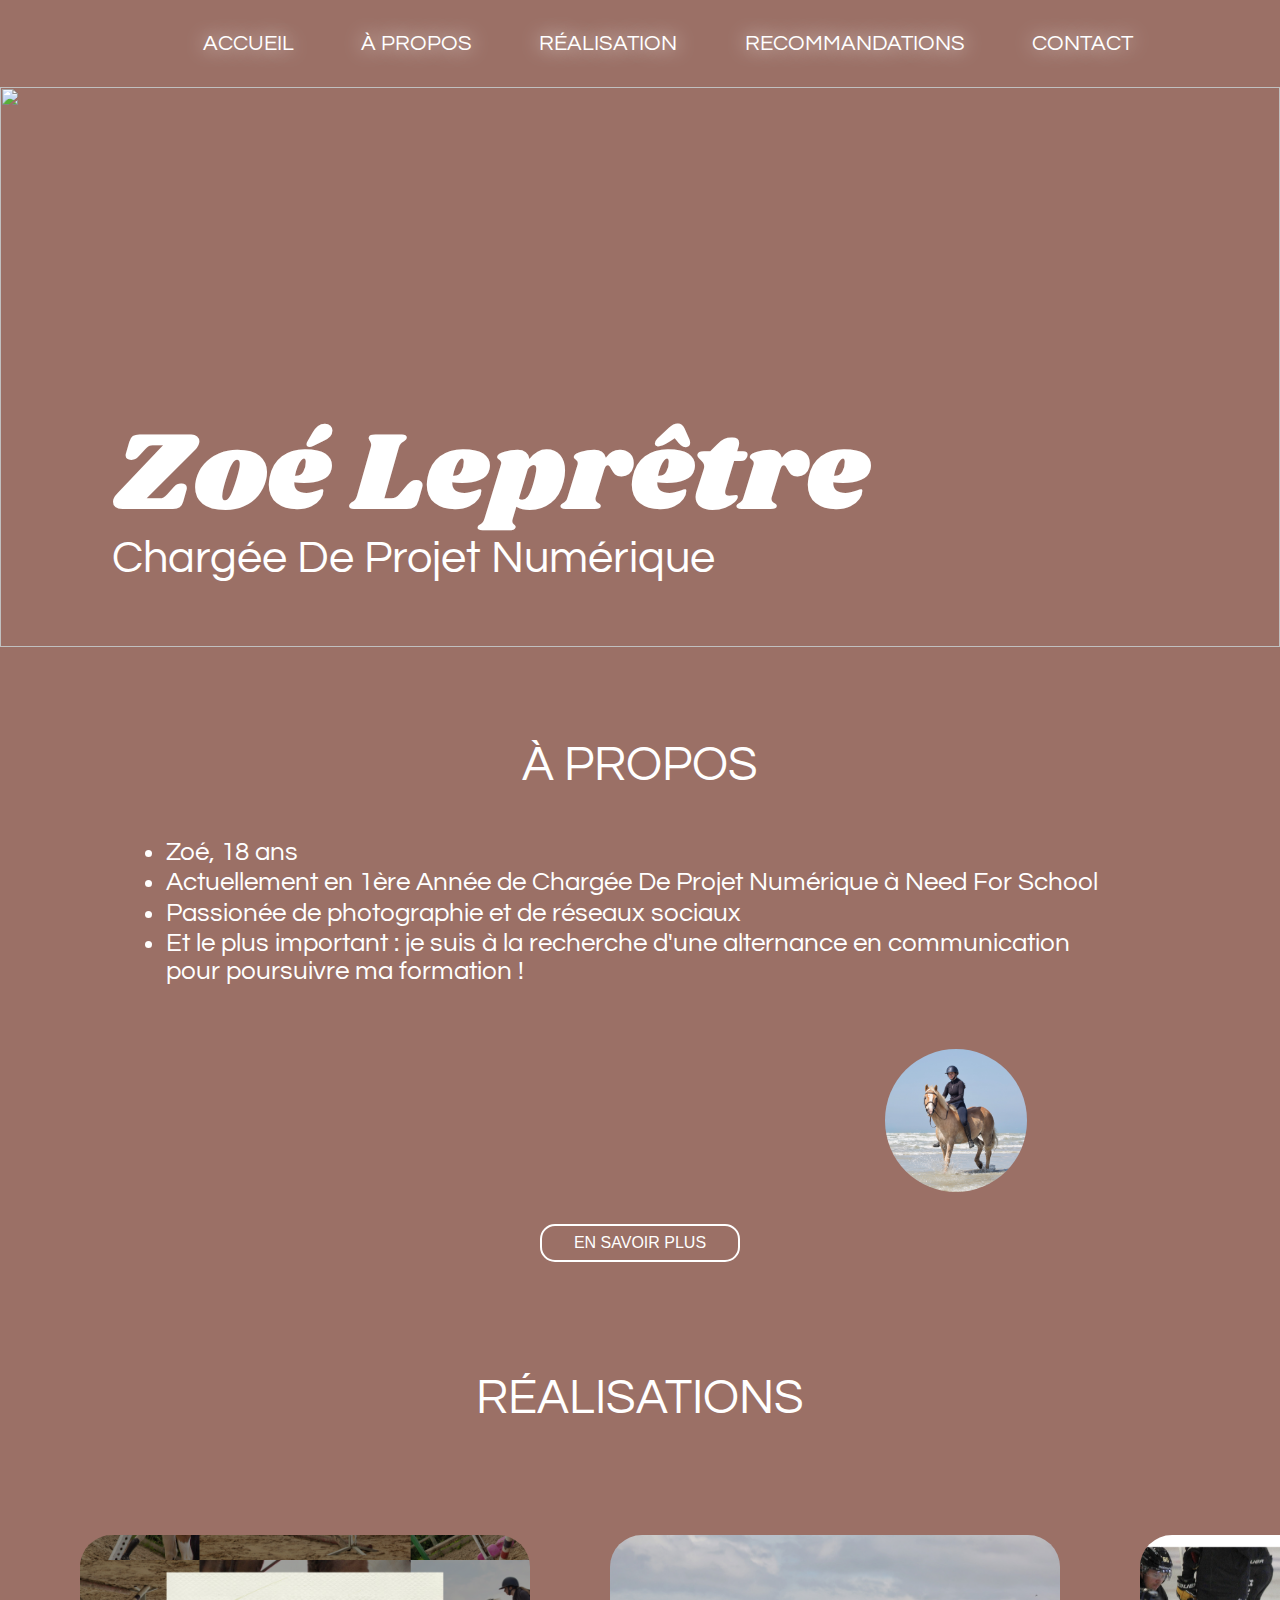
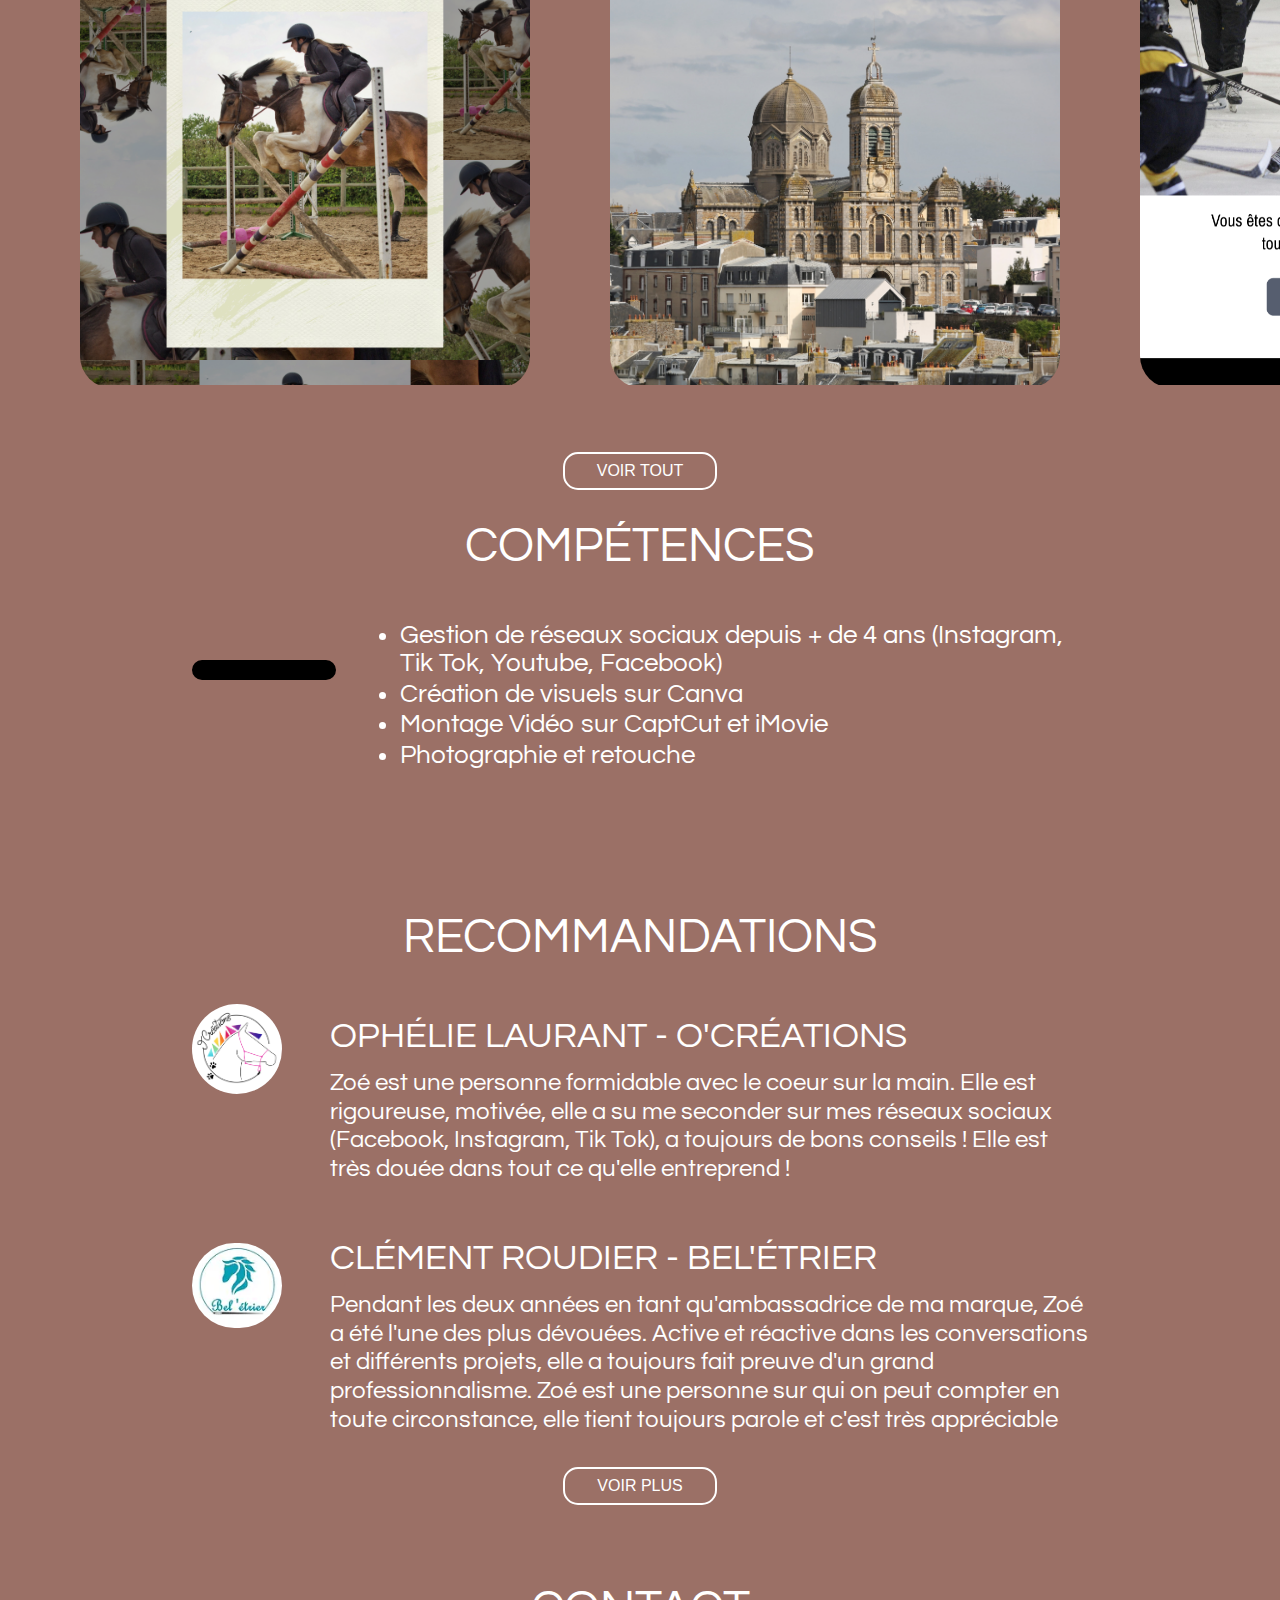
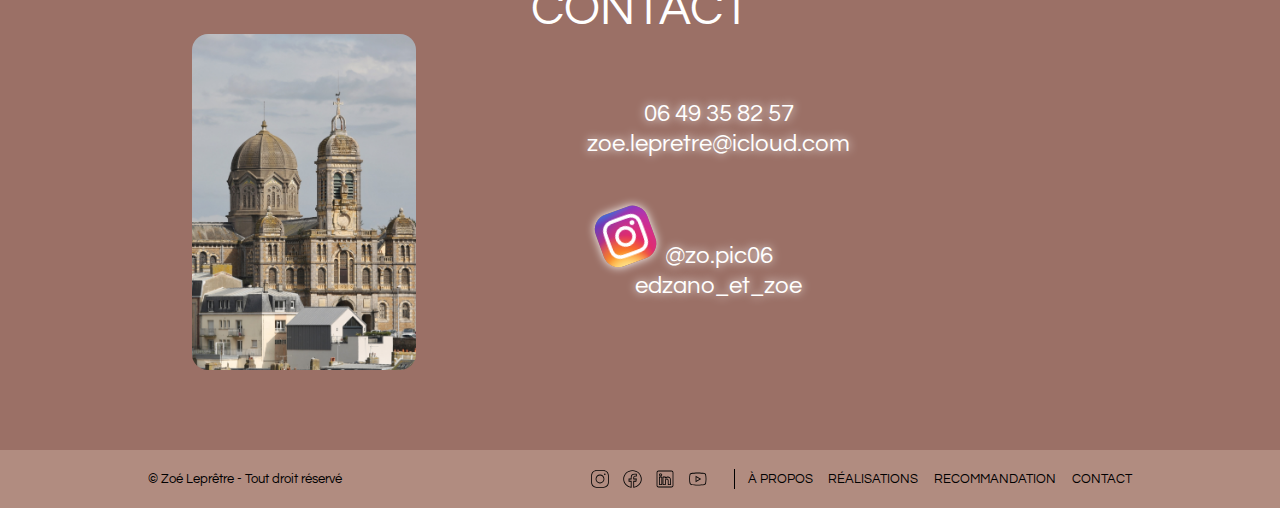
==== index.html @ b714dcb0 "1.0.1" ====
<!DOCTYPE html>
<html lang="fr">
  <head>
    <style>
      @import url("https://fonts.googleapis.com/css2?family=Press+Start+2P&family=Roboto+Slab:wght@100..900&family=Shrikhand&family=Teko:wght@300..700&display=swap");
    </style>
    <style>
      @import url("https://fonts.googleapis.com/css2?family=Press+Start+2P&family=Questrial&family=Roboto+Slab:wght@100..900&family=Shrikhand&family=Teko:wght@300..700&display=swap");
    </style>
    <link rel="stylesheet" href="style.css" />
    <meta charset="UTF-8" />
    <meta name="viewport" content="width=device-width, initial-scale=1.0" />
    <title>PortFolio Zoé Lepretre</title>
  </head>
  <body>
    <header>
      <nav>
        <a href="index.html">Accueil</a>
        <a href="propos.html">à Propos</a>
        <a href="realisation.html">Réalisation</a>
        <a href="recommandation.html">Recommandations</a>
        <a href="contact.html">Contact</a>
      </nav>
    </header>
    <div id="titre">
      <img src="images/1 PAGE D'ACCUEIL/1.jpg" alt="" />
      <div id="zoe">
        <h1>Zoé Leprêtre</h1>
        <h2 style="margin-top: -0.5em">Chargée De Projet Numérique</h2>
      </div>
    </div>
    <main>
      <div id="propos">
        <h3>à propos</h3>
        <ul>
          <li>Zoé, 18 ans</li>
          <li>
            Actuellement en 1ère Année de Chargée De Projet Numérique à Need For
            School
          </li>
          <li>Passionée de photographie et de réseaux sociaux</li>
          <li>
            Et le plus important : je suis à la recherche d'une alternance en
            communication pour poursuivre ma formation !
          </li>
        </ul>
        <div id="photoZ">
          <img src="images/1 PAGE D'ACCUEIL/4.JPG" alt="" />
          <img src="images/1 PAGE D'ACCUEIL/2.jpg" alt="" />
          <img src="images/1 PAGE D'ACCUEIL/3.jpg" alt="" />
        </div>
        <div class="bouton">
          <a href=""><button>EN SAVOIR PLUS</button></a>
        </div>
      </div>
      <div id="realisation">
        <h3>réalisations</h3>

        <div id="scroll">
          <div id="realisation">
            <div id="scroll">
              <div class="img-container">
                <img src="images/1 PAGE D'ACCUEIL/5.png" alt="" />
                <div class="overlay">Réseaux Sociaux</div>
              </div>
              <div class="img-container">
                <img src="images/1 PAGE D'ACCUEIL/6.JPG" alt="" />
                <div class="overlay">photographie</div>
              </div>
              <div class="img-container">
                <img src="images/1 PAGE D'ACCUEIL/7.PNG" alt="" />
                <div class="overlay">Prototype site web</div>
              </div>
              <div class="img-container">
                <img src="images/1 PAGE D'ACCUEIL/8.PNG" alt="" />
                <div class="overlay">Contenu Youtube</div>
              </div>

              <div class="img-container">
                <img src="images/1 PAGE D'ACCUEIL/5.png" alt="" />
                <div class="overlay">Réseaux Sociaux</div>
              </div>
              <div class="img-container">
                <img src="images/1 PAGE D'ACCUEIL/6.JPG" alt="" />
                <div class="overlay">photographie</div>
              </div>
              <div class="img-container">
                <img src="images/1 PAGE D'ACCUEIL/7.PNG" alt="" />
                <div class="overlay">Prototype site web</div>
              </div>
              <div class="img-container">
                <img src="images/1 PAGE D'ACCUEIL/8.PNG" alt="" />
                <div class="overlay">Contenu Youtube</div>
              </div>

              <div class="img-container">
                <img src="images/1 PAGE D'ACCUEIL/5.png" alt="" />
                <div class="overlay">Réseaux Sociaux</div>
              </div>
              <div class="img-container">
                <img src="images/1 PAGE D'ACCUEIL/6.JPG" alt="" />
                <div class="overlay">photographie</div>
              </div>
              <div class="img-container">
                <img src="images/1 PAGE D'ACCUEIL/7.PNG" alt="" />
                <div class="overlay">Prototype site web</div>
              </div>
              <div class="img-container">
                <img src="images/1 PAGE D'ACCUEIL/8.PNG" alt="" />
                <div class="overlay">Contenu Youtube</div>
              </div>
            </div>
          </div>
        </div>

        <div class="bouton">
          <a href=""><button>VOIR TOUT</button></a>
        </div>
      </div>
      <div id="competence">
        <h3>Compétences</h3>

        <div id="competence2">
          <img src="images/1 PAGE D'ACCUEIL/9.png" alt="" />
          <ul>
            <li>
              Gestion de réseaux sociaux depuis + de 4 ans (Instagram, Tik Tok,
              Youtube, Facebook)
            </li>
            <li>Création de visuels sur Canva</li>
            <li>Montage Vidéo sur CaptCut et iMovie</li>
            <li>Photographie et retouche</li>
          </ul>
        </div>
      </div>
      <div id="recommandation">
        <h3>Recommandations</h3>

        <div class="recommandation2">
          <img src="images/1 PAGE D'ACCUEIL/10.png" alt="" />
          <div class="recommandation3">
            <h3>Ophélie laurant - O'créations</h3>

            <p>
              Zoé est une personne formidable avec le coeur sur la main. Elle
              est rigoureuse, motivée, elle a su me seconder sur mes réseaux
              sociaux (Facebook, Instagram, Tik Tok), a toujours de bons
              conseils ! Elle est très douée dans tout ce qu'elle entreprend !
            </p>
          </div>
        </div>

        <div class="recommandation2">
          <img src="images/1 PAGE D'ACCUEIL/11.png" alt="" />
          <div class="recommandation3">
            <h3>clément roudier - bel'étrier</h3>

            <p>
              Pendant les deux années en tant qu'ambassadrice de ma marque, Zoé
              a été l'une des plus dévouées. Active et réactive dans les
              conversations et différents projets, elle a toujours fait preuve
              d'un grand professionnalisme. Zoé est une personne sur qui on peut
              compter en toute circonstance, elle tient toujours parole et c'est
              très appréciable
            </p>
          </div>
        </div>

        <div class="bouton">
          <a href=""><button>VOIR PLUS</button></a>
        </div>
      </div>
      <div id="contact">
        <h3>Contact</h3>
        <div id="contact2">
          <img src="images/1 PAGE D'ACCUEIL/15.JPG" alt="" />
          <div id="info">
            <a href="tel:06 49 35 82 57 " target="_blank">06 49 35 82 57 </a>
            <a href="mail:zoe.lepretre@icloud.com" target="_blank"
              >zoe.lepretre@icloud.com</a
            >
            <div id="insta">
              <img src="images/1 PAGE D'ACCUEIL/14.png" alt="" />
              <a href="https://www.instagram.com/zo.pic06/" target="_blank"
                >@zo.pic06</a
              >
              <a href="https://www.instagram.com/edzano_et_zoe/" target="_blank"
                >edzano_et_zoe</a
              >
            </div>
          </div>
          <img src="images/1 PAGE D'ACCUEIL/13.JPG" alt="" />
        </div>
      </div>
    </main>
    <footer>
      <div id="footer">
        <div>
          <p>&copy; Zoé Leprêtre - Tout droit réservé</p>
        </div>
        <div id="reseaux">
          <img src="images/1 PAGE D'ACCUEIL/instagram.svg" alt="" />
          <img src="images/1 PAGE D'ACCUEIL/facebook-logo.svg" alt="" />
          <img src="images/1 PAGE D'ACCUEIL/linkedin-logo.svg" alt="" />
          <img src="images/1 PAGE D'ACCUEIL/youtube.svg" alt="" />
        </div>
        <div>
          <a href="">à propos</a>
          <a href=""> réalisations</a>
          <a href="">recommandation</a>
          <a href="">contact</a>
        </div>
      </div>
    </footer>
  </body>
</html>
---- style.css ----
:root {
  --couleur_fond: #9b7066;
  --couleur_text: #ffffff;
  --titre: "Shrikhand", serif;
  --text: "Questrial", sans-serif;
  --angle: 15em;
}
/**************************HEAD****************/
* {
  padding: 0;
  margin: 0;
}
body {
  color: var(--couleur_text);
  overflow-x: hidden;
  background-color: var(--couleur_fond);
  overflow-wrap: anywhere;
  font-family: var(--text);
}
html {
  scroll-behavior: smooth;
}

/****************************NAV**********************/
header {
  display: flex;
  justify-content: end;
}
nav {
  margin-top: 2em;
  margin-bottom: 2em;
  display: flex;
  margin-right: 5em;
}
nav a {
  margin-right: 3em;
  text-align: center;
  font-size: 1.4em;
  text-transform: uppercase;
  color: var(--couleur_text);
  text-decoration: none;
  text-shadow: white 0 0 20px;
  transition: all 0.2s ease;
}
nav a:hover {
  text-shadow: black 0 0 20px;

  color: black;
}
/************************TITRE**********************/
#propos {
  margin-right: 13%;
  margin-left: 13%;
}
#titre img {
  object-fit: cover;
  width: 100%;
  height: 35em;
}
#zoe {
  margin-top: -16em;
  margin-left: 7em;
  color: var(--couleur_text);
}
#zoe h2 {
  font-weight: 100;
  font-size: 2.8em;
}
h1 {
  font-weight: 100;

  font-size: 7em;
  font-family: var(--titre);
}
/**********************************PROPOS******************/
main {
  margin-top: 10em;
}
h3 {
  text-align: center;
  font-size: 3em;
  text-transform: uppercase;
  font-weight: 100;
}
ul {
  margin-top: 3em;
}
li {
  margin-top: 0.1em;
  font-size: 1.65em;
}

#photoZ {
  display: flex;
  justify-content: space-around;
  margin-top: 4em;
}

#photoZ img {
  border-radius: 50em;
  width: 15%;
}
.bouton {
  text-align: center;
}
a button {
  font-weight: 500;
  font-size: 1em;
  margin-top: 2em;
  color: var(--couleur_text);
  padding: 0.5em 2em 0.5em 2em;
  border: 2px var(--couleur_text) solid;
  border-radius: 15px;
  background-color: transparent;
  text-align: center;
  transition: all 0.3s ease;
}
/**********************************realisation*****************/
#realisation {
  margin-top: 7em;
  margin-bottom: 2em;
}
#scroll {
  overflow-x: hidden;
  display: flex;
  width: 100%;
}
.img-container {
  position: relative;
  margin-left: 5em;
  width: 100%;
  height: auto;
  overflow: hidden;
  border-radius: 2em;

  animation: scroll 20s linear infinite;
}

.img-container img {
  width: 450px;
  height: auto;
  transition: all 0.3s ease;
}

.img-container:hover img {
  filter: brightness(0.5);
}

.overlay {
  text-transform: uppercase;
  font-family: var(--titre);
  position: absolute;
  top: 50%;
  left: 50%;
  transform: translate(-50%, -50%);
  color: white;
  font-size: 1.5em;
  opacity: 0;
  transition: opacity 0.3s;
  text-align: center;
  pointer-events: none;
}

.img-container:hover .overlay {
  opacity: 1;
}

@keyframes scroll {
  0% {
    transform: translateX(0);
  }
  100% {
    transform: translateX(-127em);
  }
}
/************************COMPETENCE**********************/
#competence2 {
  display: flex;
  align-items: center;
  justify-content: center;
  margin-right: 15%;
  margin-left: 15%;
}
#competence2 img {
  width: 20%;
  border: 10px solid black;
  border-radius: 3em;
}
#competence ul {
  margin-left: 4em;
}
/***************RECOMMANDATION****************************/
#recommandation h3 {
  margin-top: 3em;
}

.recommandation2 {
  margin: 3% 15% 0% 15%;
  display: flex;
  margin-top: -3em !important;
  align-items: center;
}
.recommandation2 img {
  width: 10%;
  border-radius: 50em;
}
.recommandation3 h3 {
  text-align: start;
  font-size: 1.5em;
  margin-bottom: 0.5em;
}
.recommandation3 {
  margin-left: 2em;
  font-size: 1.5em;
  line-height: 1.2em;
  text-align: left;
}
/********************CONTACT*******************/

#contact {
  margin-bottom: 5em;
  margin-top: 5em;
  margin-left: 15%;
  margin-right: 15%;
}
#contact2 {
  justify-content: space-around;
  display: flex;
  align-items: center;
}
#contact img {
  border-radius: 1em;
  width: 25%;
}
#info {
  text-align: center;
  display: flex;
  flex-direction: column;
}
#info a {
  color: var(--couleur_text);
  text-decoration: none;
  font-size: 1.5em;
}
#insta img {
  margin-top: 3em;
  width: 9%;
  margin-bottom: -20px;
  transform: rotate(-20deg);
  margin-left: 30%;
  box-shadow: #ffffff 0 0 10px;
  transition: all 0.2s ease;
}
#insta {
  text-align: center;
  display: flex;
  flex-direction: column;
}
#info a {
  margin-bottom: 0.2em;
  text-shadow: #ffffff 0 0 10px;
  transition: all 0.2s ease;
}
/************************FOOTER***********************/
footer {
  font-size: 0.8em;
  padding: 1.5em;
  color: black;
  background-color: #b18c80;
}
#footer {
  justify-content: center;
  align-items: center;
  display: flex;
  margin-left: 10%;
  margin-right: 10%;
}
#reseaux {
  margin-left: 10em;
  display: flex;
  justify-content: end;
  border-right: 1px black solid;
  padding-right: 1em;
}

#reseaux img {
  margin-right: 1em;
  width: 8%;
}
#footer a {
  margin-left: 1em;
  font-weight: 400;
  color: black;
  text-transform: uppercase;
  text-decoration: none;
  transition: all 0.2s ease;
}
/************************Animation*****************/

button:hover {
  padding: 1.5em 2.5em 1.5em 2.5em;
  box-shadow: #ffffff 0 0 20px;
}
#info a:hover {
  color: black;
  text-shadow: black 0 0 20px;
}
#insta img:hover {
  box-shadow: black 0 0 20px;
}
#footer a:hover {
  color: white;
}
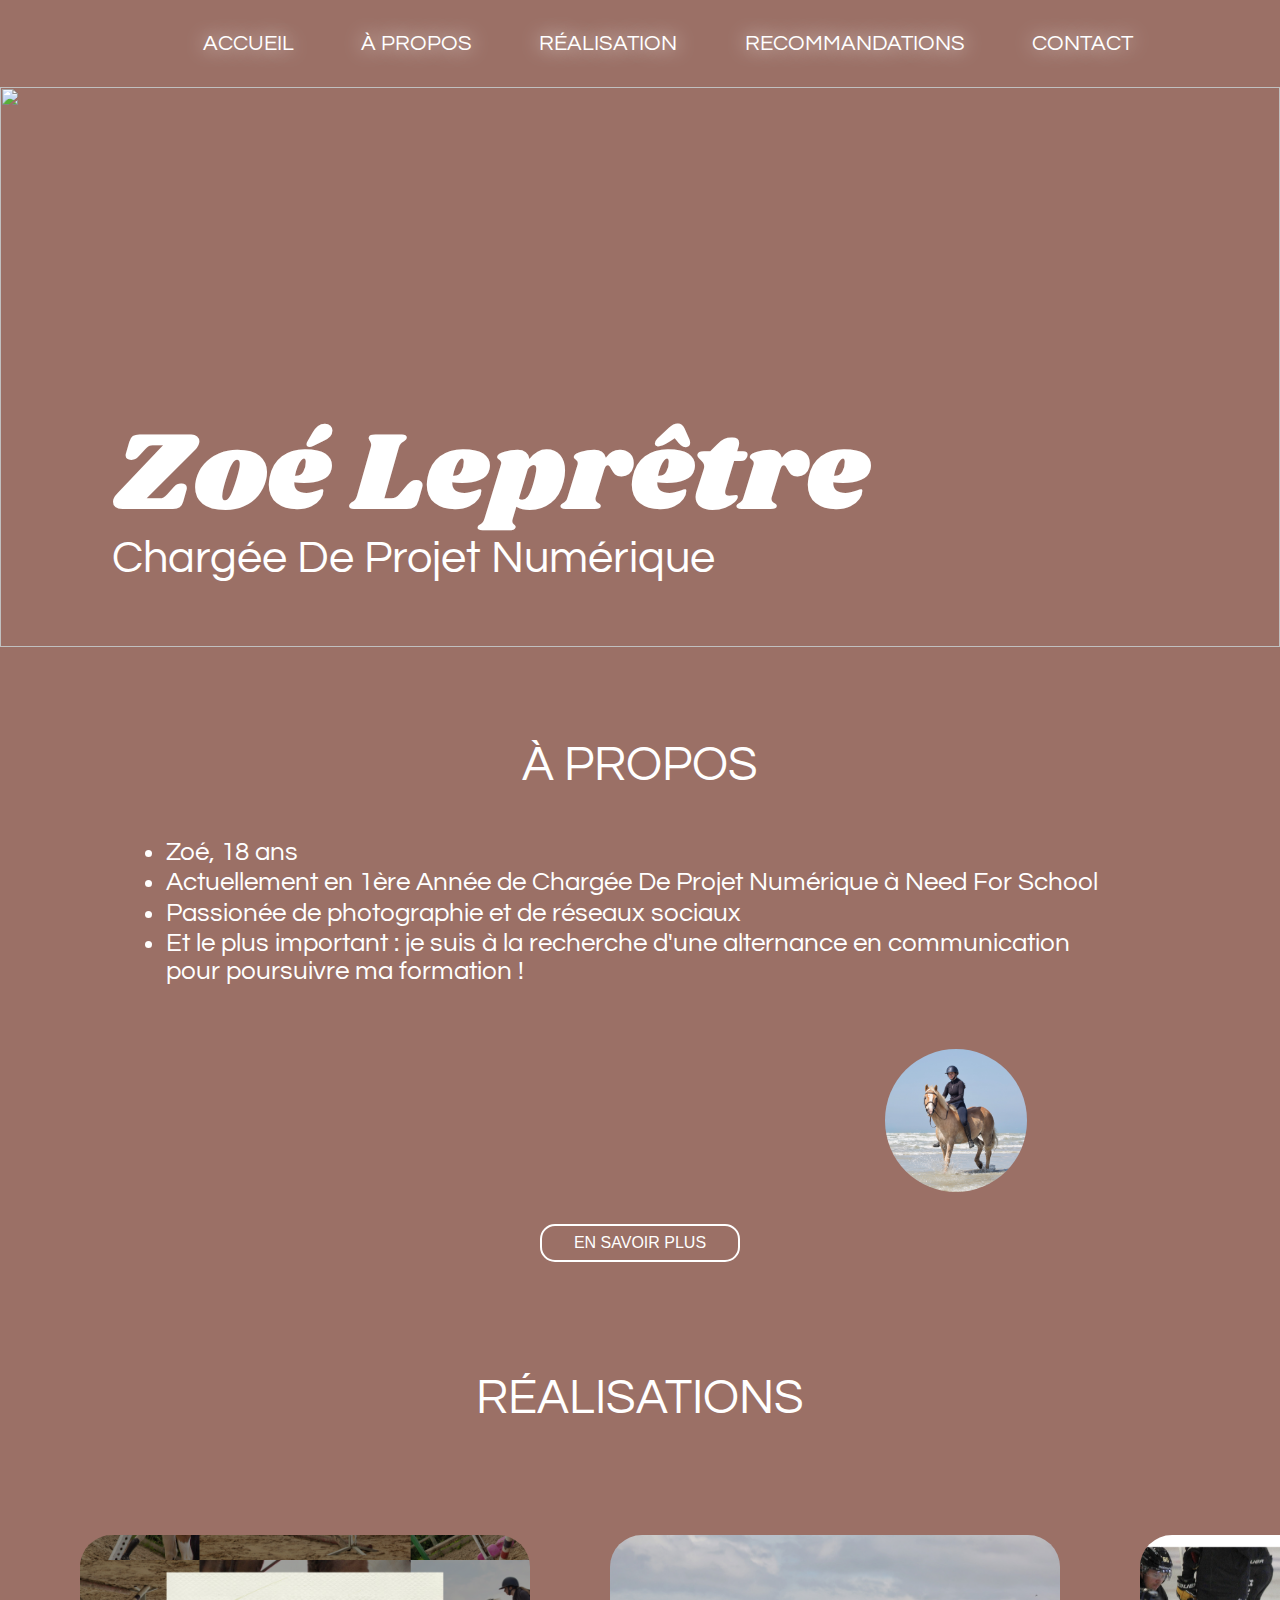
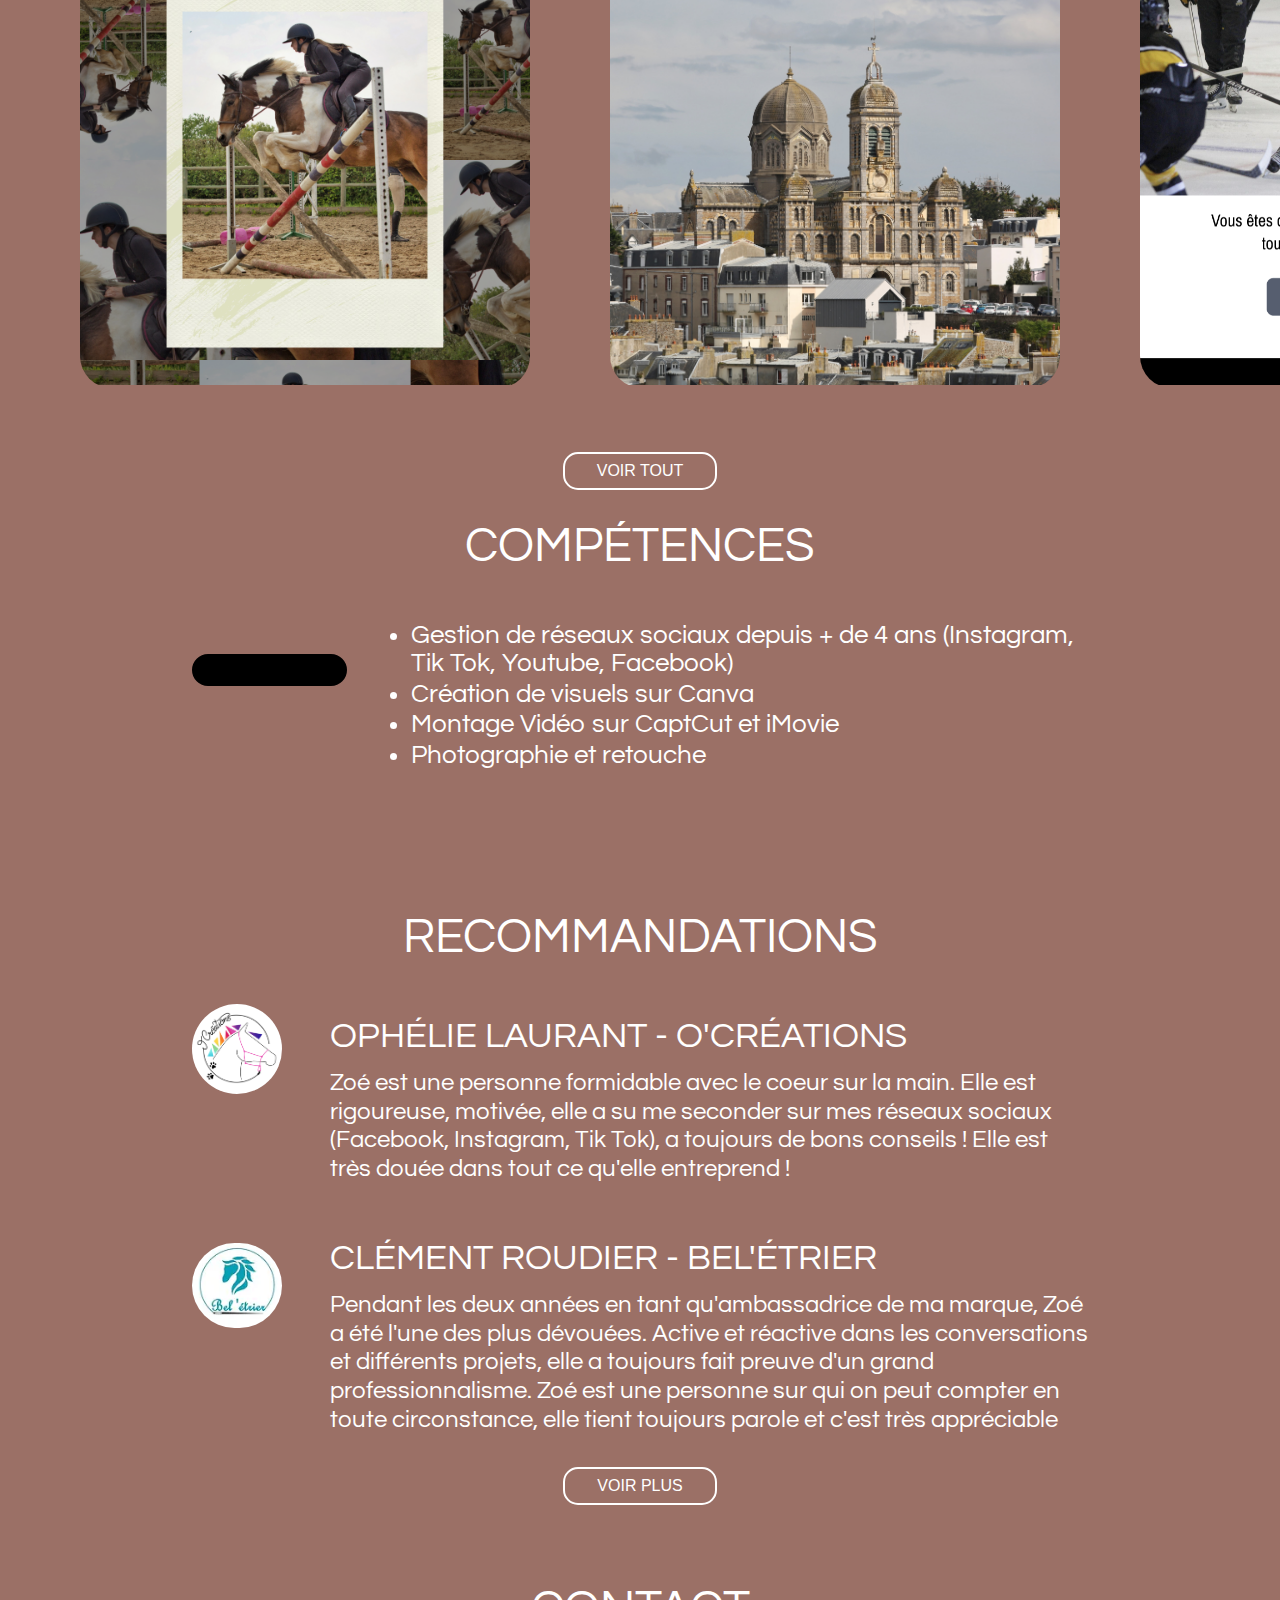
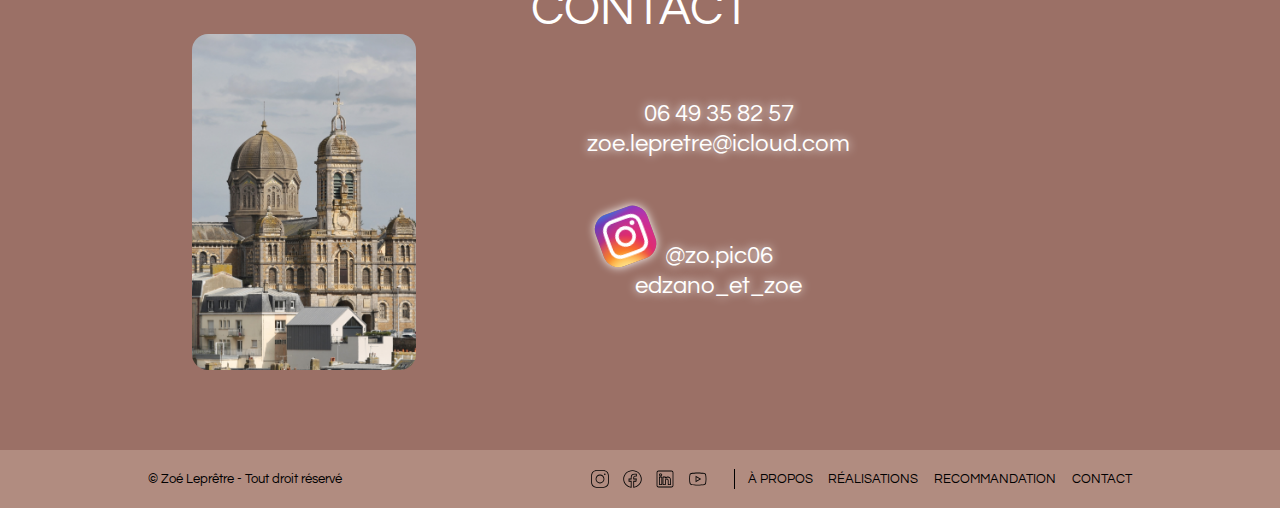
==== commit bc302381: "1.0.2" ====
--- a/index.html
+++ b/index.html
@@ -1,6 +1,7 @@
 <!DOCTYPE html>
 <html lang="fr">
   <head>
+    <script src="java.js"></script>
     <style>
       @import url("https://fonts.googleapis.com/css2?family=Press+Start+2P&family=Roboto+Slab:wght@100..900&family=Shrikhand&family=Teko:wght@300..700&display=swap");
     </style>
@@ -15,13 +16,24 @@
   <body>
     <header>
       <nav>
-        <a href="index.html">Accueil</a>
-        <a href="propos.html">à Propos</a>
-        <a href="realisation.html">Réalisation</a>
-        <a href="recommandation.html">Recommandations</a>
-        <a href="contact.html">Contact</a>
+        <a class="menu2" href="index.html">Accueil</a>
+        <a class="menu2" href="propos.html">à Propos</a>
+        <a class="menu2" href="realisation.html">Réalisation</a>
+        <a class="menu2" href="recommandation.html">Recommandations</a>
+        <a class="menu2" href="contact.html">Contact</a>
       </nav>
     </header>
+    <header2>
+      <a class="menu"> <img src="images/1 PAGE D'ACCUEIL/menu.png" alt="" /></a>
+      <div id="nav2">
+        <a class="menu1" href="index.html">Accueil</a>
+        <a class="menu1" href="propos.html">à Propos</a>
+        <a class="menu1" href="realisation.html">Réalisation</a>
+        <a class="menu1" href="recommandation.html">Recommandations</a>
+        <a class="menu1" href="contact.html">Contact</a>
+      </div>
+    </header2>
+
     <div id="titre">
       <img src="images/1 PAGE D'ACCUEIL/1.jpg" alt="" />
       <div id="zoe">
--- a/style.css
+++ b/style.css
@@ -25,6 +25,13 @@
 header {
   display: flex;
   justify-content: end;
+}
+
+header2 {
+  display: none;
+}
+.menu {
+  display: none;
 }
 nav {
   margin-top: 2em;
@@ -183,7 +190,7 @@
 }
 #competence2 img {
   width: 20%;
-  border: 10px solid black;
+  border: 1em solid black;
   border-radius: 3em;
 }
 #competence ul {
@@ -272,8 +279,6 @@
   justify-content: center;
   align-items: center;
   display: flex;
-  margin-left: 10%;
-  margin-right: 10%;
 }
 #reseaux {
   margin-left: 10em;
@@ -311,3 +316,199 @@
 #footer a:hover {
   color: white;
 }
+/*****************media***************/
+
+@media (max-width: 1100px) {
+  nav a {
+    font-size: 1em;
+  }
+  nav {
+    margin-right: 0;
+  }
+  .img-container img {
+    width: 300px;
+  }
+  #insta img {
+    margin-bottom: -10px;
+    margin-left: 25%;
+  }
+
+  #competence2 img {
+    width: 20%;
+    border: 0.5em solid black;
+  }
+}
+
+@media (max-width: 870px) {
+  header {
+    justify-content: space-around;
+    margin: 0;
+  }
+  nav a {
+    margin: 1em;
+  }
+  #zoe {
+    margin-left: 0;
+    text-align: center;
+  }
+  nav {
+    text-align: center;
+  }
+  h1 {
+    font-size: 5em;
+  }
+  #zoe h2 {
+    font-size: 2em;
+  }
+  #photoZ img {
+    width: 20%;
+  }
+  #competence2 img {
+    margin-top: 2em;
+  }
+  #reseaux {
+    margin: 0;
+  }
+
+  footer {
+    font-size: 0.5em;
+  }
+
+  #competence2 img {
+    width: 20%;
+    border-radius: 1.2em;
+    border: 0.4em solid black;
+  }
+}
+@media (max-width: 426px) {
+  .menu {
+    display: block;
+    height: auto;
+    text-align: end;
+    margin-top: 2%;
+    margin-right: 5%;
+  }
+  header {
+    display: none;
+  }
+  header2 {
+    display: block;
+    position: fixed;
+  }
+  #nav2 {
+    display: none;
+  }
+  .menu img {
+    filter: invert(1);
+    width: 10%;
+  }
+
+  #nav2.active {
+    display: block;
+  }
+  .menu1 {
+    text-shadow: #ffffff 0 0 20px;
+    text-align: end;
+    z-index: 1;
+    display: block;
+    margin-top: 5%;
+    margin-right: 5%;
+    color: white;
+    grid-column: 1/3;
+    text-decoration: none;
+  }
+
+  .menu2 {
+    display: none;
+  }
+  nav a {
+    margin: 0.7em;
+    font-size: 0.7em;
+  }
+  h1 {
+    font-size: 3em;
+  }
+  #zoe h2 {
+    font-size: 1.5em;
+  }
+  #propos {
+    margin-top: 15em;
+  }
+  #propos li {
+    font-size: 1.2em;
+    margin-bottom: 0.5em;
+    text-align: center;
+    list-style: none;
+  }
+  #photoZ img {
+    width: 30%;
+  }
+  h3 {
+    font-size: 2em;
+  }
+  .img-container img {
+    width: 200px;
+  }
+  li {
+    font-size: 1.2em;
+    list-style: none;
+    margin-bottom: 1em;
+  }
+
+  #competence2 img {
+    width: 50%;
+    border-radius: 1.2em;
+    border: 0.4em solid black;
+  }
+  #competence2 {
+    text-align: center;
+    display: block;
+    margin: 0;
+  }
+  #competence ul {
+    margin-left: 0;
+  }
+  .recommandation2 {
+    margin-top: 5em !important;
+    text-align: center;
+    display: block;
+    margin: 0;
+  }
+  .recommandation2 img {
+    width: 30%;
+  }
+  #recommandation h3 {
+    text-align: center;
+    margin-top: 2em;
+  }
+  .recommandation3 {
+    text-align: center;
+    margin: 1em;
+  }
+  #contact img {
+    display: none;
+  }
+  #info {
+    margin-top: 2em;
+  }
+  #info img {
+    display: block;
+  }
+  #info a {
+    animation: brillant 2s linear infinite;
+  }
+  @keyframes brillant {
+    0% {
+      text-shadow: white 0 0 20px;
+    }
+    50% {
+      text-shadow: white 0 0 0px;
+    }
+    100% {
+      text-shadow: white 0 0 20px;
+    }
+  }
+  footer {
+    font-size: 0.2em;
+  }
+}
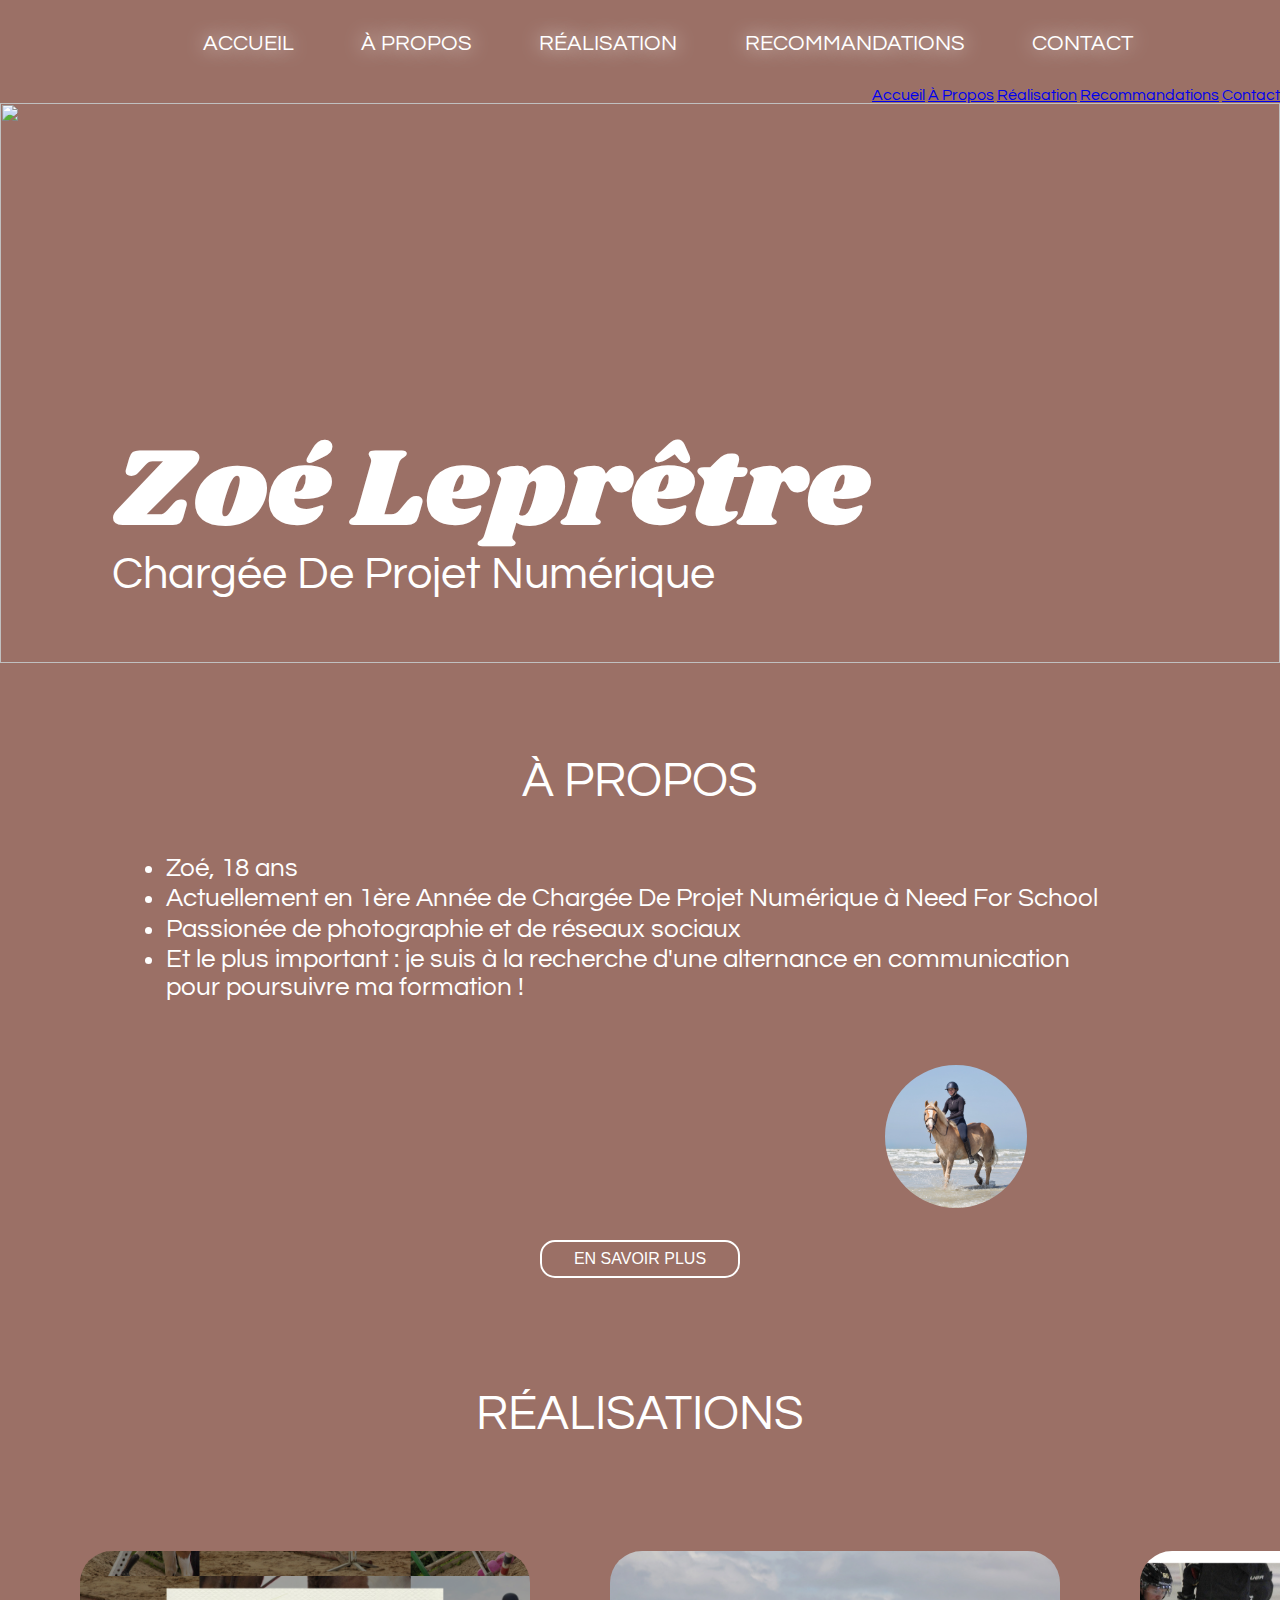
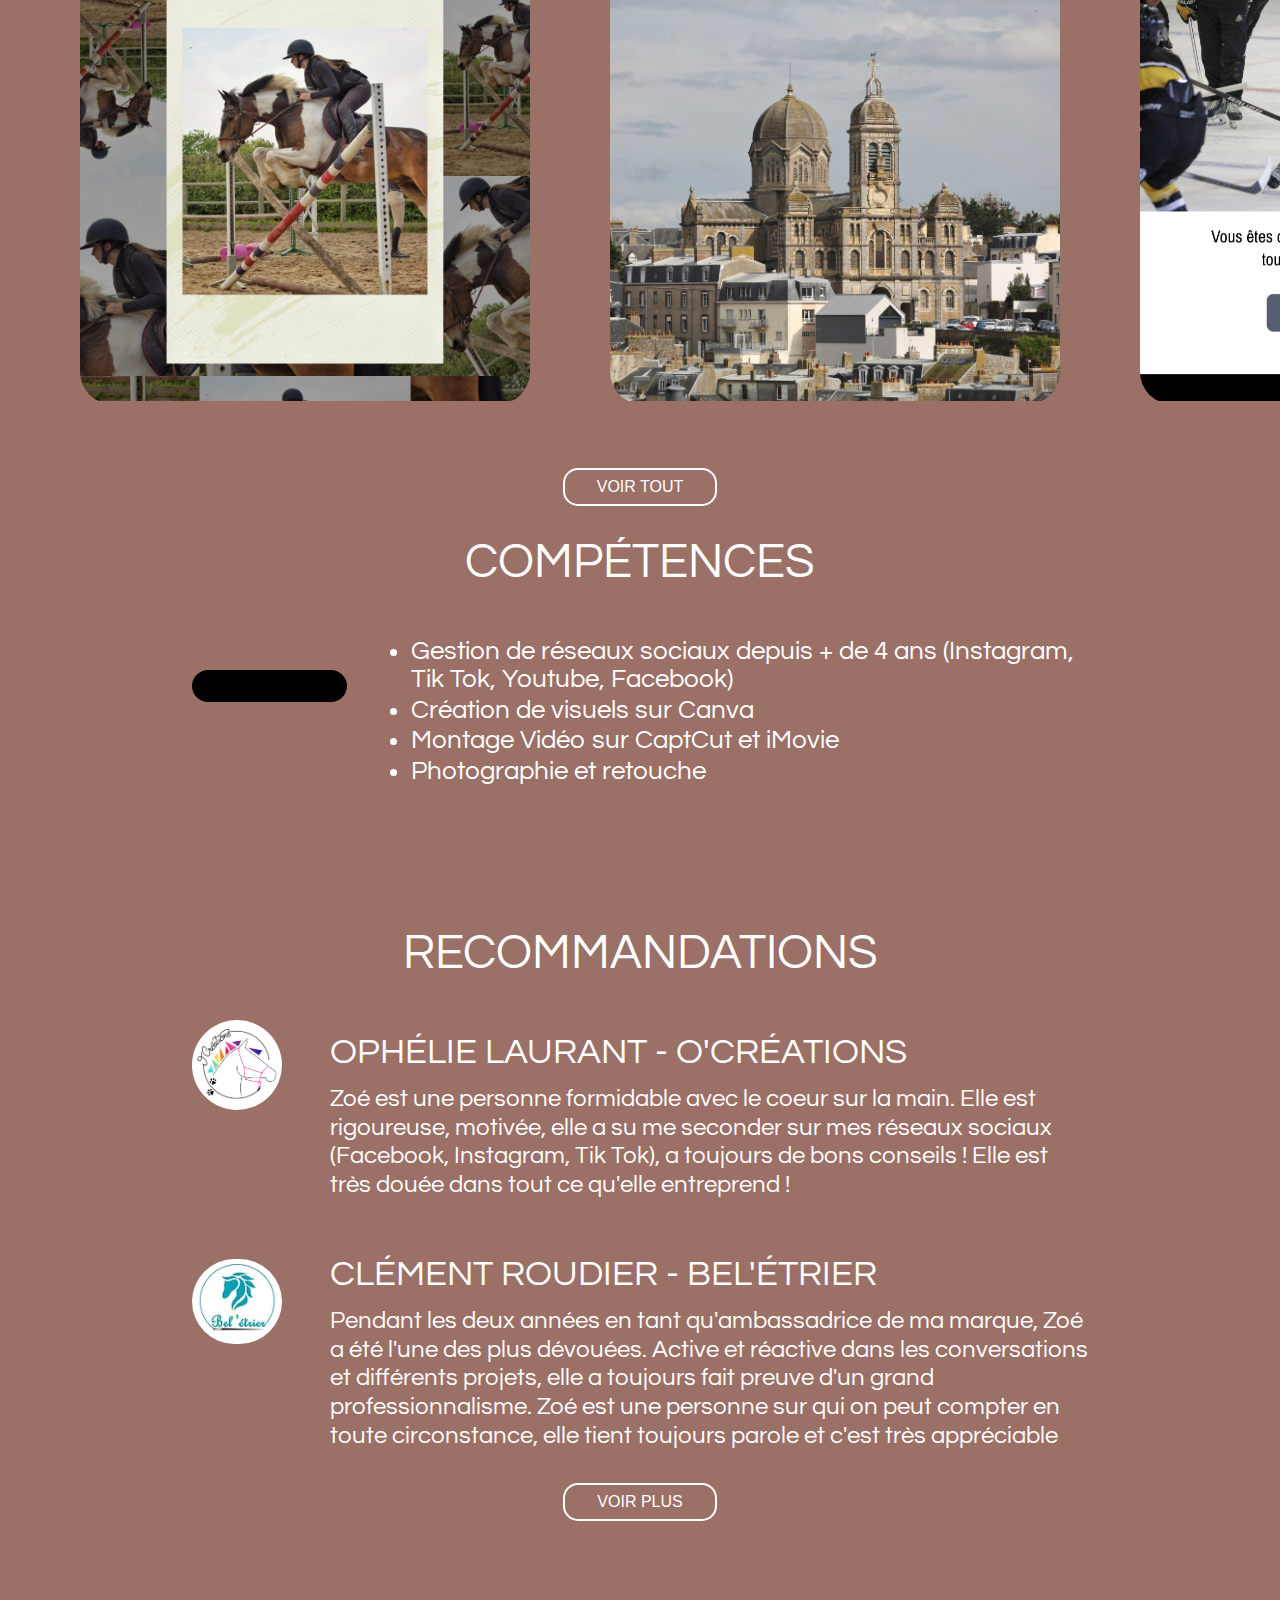
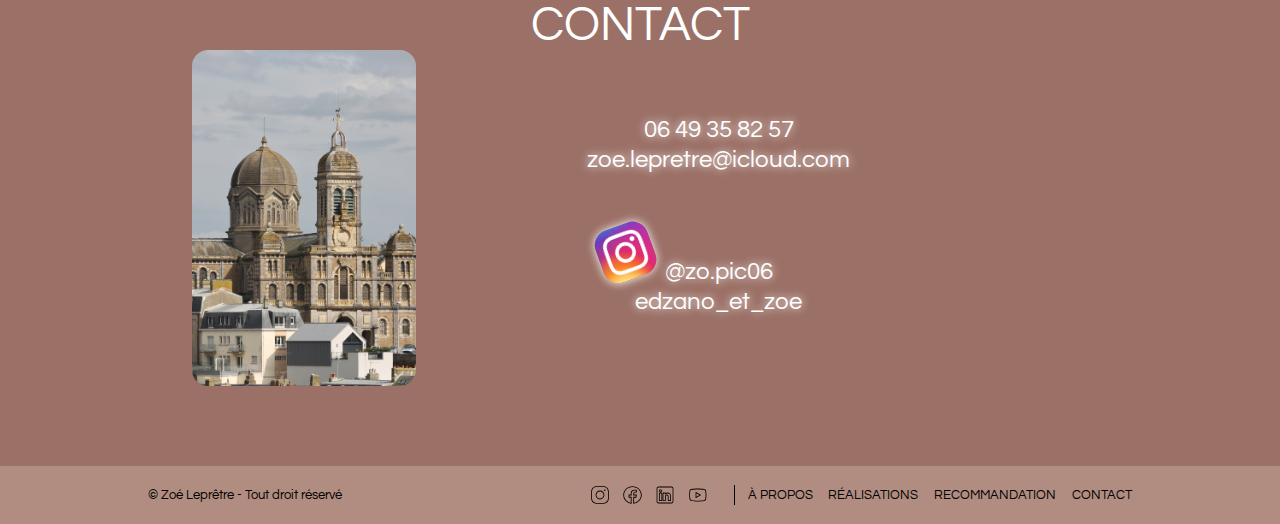
==== commit 44c95ca8: "1.2.0" ====
--- a/index.html
+++ b/index.html
@@ -1,7 +1,6 @@
 <!DOCTYPE html>
 <html lang="fr">
   <head>
-    <script src="java.js"></script>
     <style>
       @import url("https://fonts.googleapis.com/css2?family=Press+Start+2P&family=Roboto+Slab:wght@100..900&family=Shrikhand&family=Teko:wght@300..700&display=swap");
     </style>
@@ -23,16 +22,20 @@
         <a class="menu2" href="contact.html">Contact</a>
       </nav>
     </header>
-    <header2>
-      <a class="menu"> <img src="images/1 PAGE D'ACCUEIL/menu.png" alt="" /></a>
+    <header id="header2">
+      <input type="checkbox" id="menu-toggle" hidden />
+      <label for="menu-toggle" class="menu">
+        <img id="burger" src="images/1 PAGE D'ACCUEIL/menu.png" alt="Menu" />
+        <img id="croix" src="images/1 PAGE D'ACCUEIL/croix.png" alt="Menu" />
+      </label>
       <div id="nav2">
         <a class="menu1" href="index.html">Accueil</a>
-        <a class="menu1" href="propos.html">à Propos</a>
+        <a class="menu1" href="propos.html">À Propos</a>
         <a class="menu1" href="realisation.html">Réalisation</a>
         <a class="menu1" href="recommandation.html">Recommandations</a>
         <a class="menu1" href="contact.html">Contact</a>
       </div>
-    </header2>
+    </header>
 
     <div id="titre">
       <img src="images/1 PAGE D'ACCUEIL/1.jpg" alt="" />
--- a/style.css
+++ b/style.css
@@ -390,37 +390,67 @@
   }
   header {
     display: none;
-  }
-  header2 {
+  } /* Style pour l'en-tête */
+  #header2 {
     display: block;
     position: fixed;
-  }
+    text-align: end;
+    top: 0;
+    right: 0;
+    width: 100%;
+    padding: 10px;
+    z-index: 10;
+  }
+
+  .menu {
+    cursor: pointer;
+    display: inline-block;
+  }
+
+  .menu img {
+    filter: invert(1);
+    width: 30px;
+  }
+
   #nav2 {
     display: none;
-  }
-  .menu img {
-    filter: invert(1);
-    width: 10%;
-  }
-
-  #nav2.active {
-    display: block;
-  }
+    position: absolute;
+    top: 50px;
+    right: 10px;
+    padding: 10px;
+    border-radius: 8px;
+  }
+
+  #menu-toggle:checked + label + #nav2 {
+    display: block;
+  }
+
+  #menu-toggle:checked + .menu #croix {
+    display: block;
+  }
+
+  #menu-toggle:checked + .menu #burger {
+    display: none;
+  }
+
   .menu1 {
-    text-shadow: #ffffff 0 0 20px;
-    text-align: end;
-    z-index: 1;
-    display: block;
-    margin-top: 5%;
-    margin-right: 5%;
+    display: block;
     color: white;
-    grid-column: 1/3;
     text-decoration: none;
-  }
-
-  .menu2 {
+    margin: 5px 0;
+    margin-right: 0.8em;
+    text-align: right;
+    text-shadow: 0 0 20px #ffffff;
+  }
+  .menu #croix {
     display: none;
-  }
+    width: 25px;
+  }
+
+  .menu1:hover {
+    color: #ddd; /* Couleur de survol */
+  }
+
   nav a {
     margin: 0.7em;
     font-size: 0.7em;
@@ -495,6 +525,7 @@
     display: block;
   }
   #info a {
+    font-size: 1em;
     animation: brillant 2s linear infinite;
   }
   @keyframes brillant {
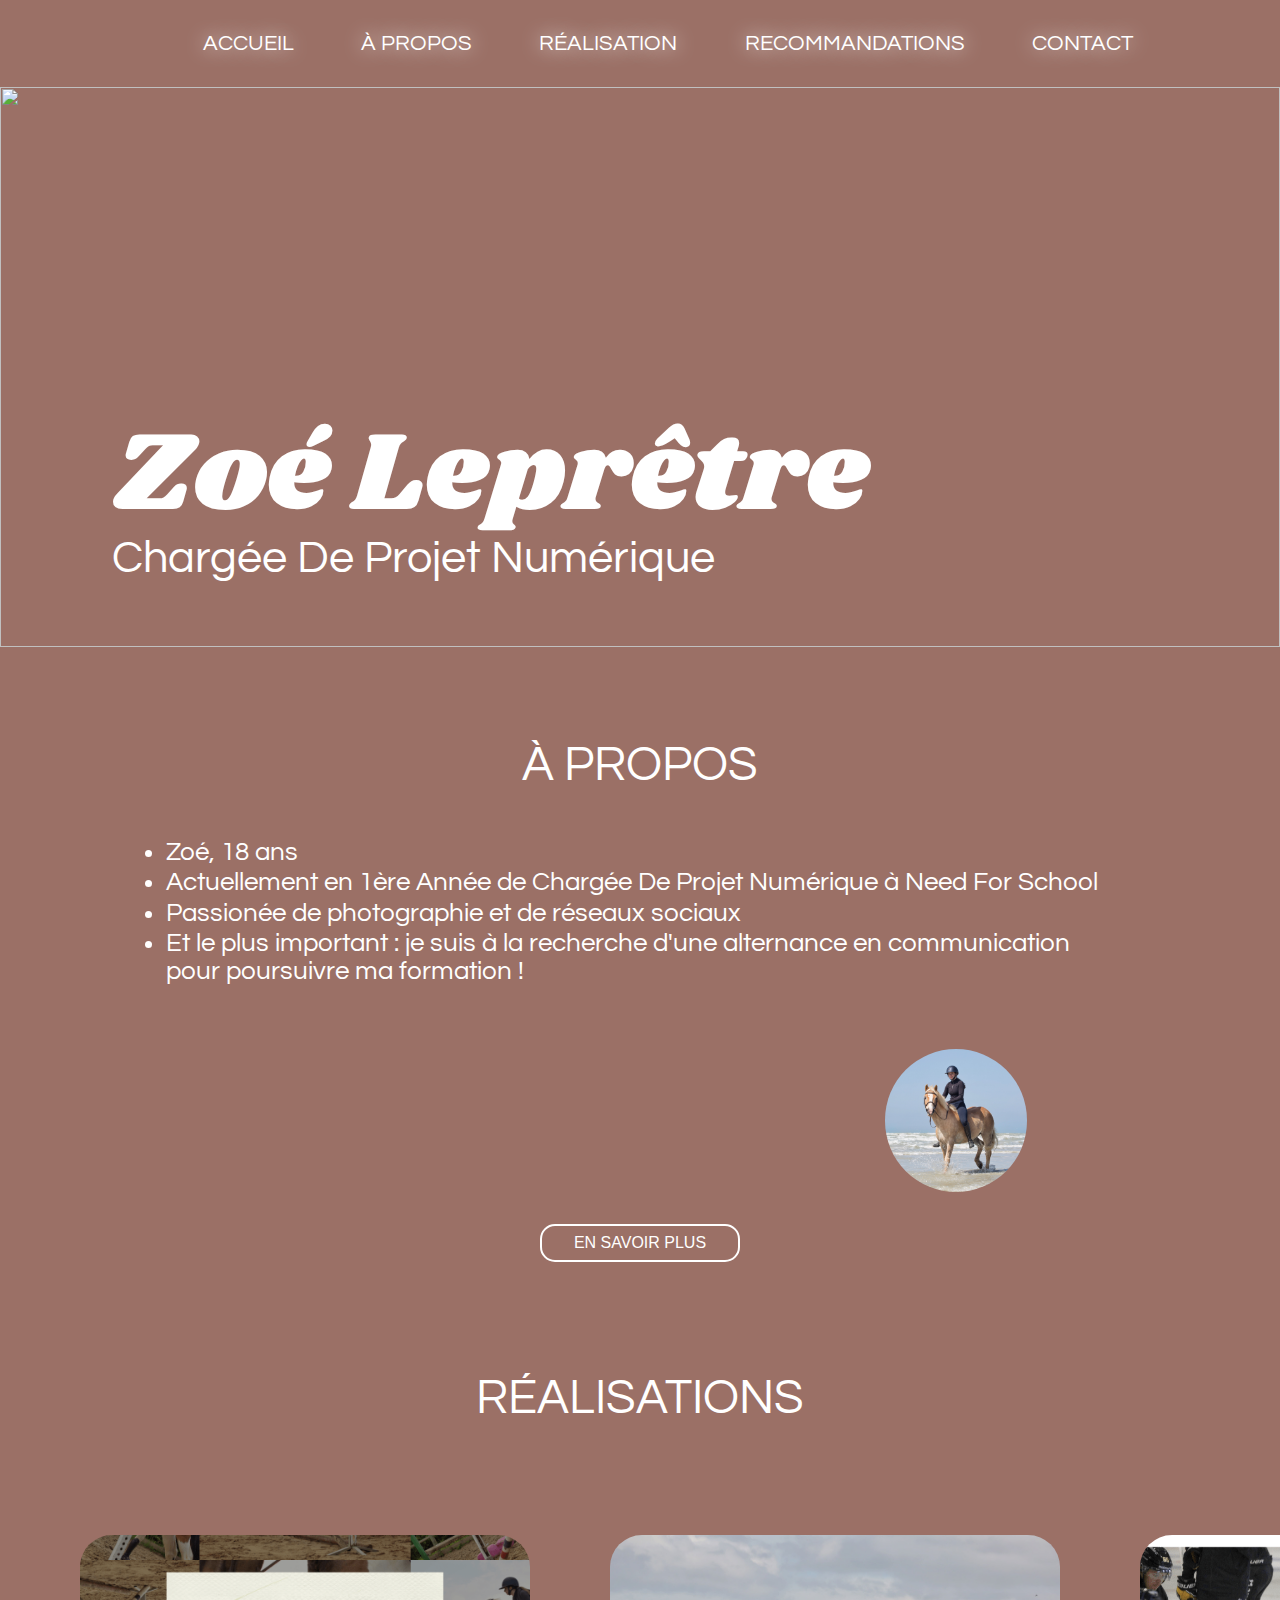
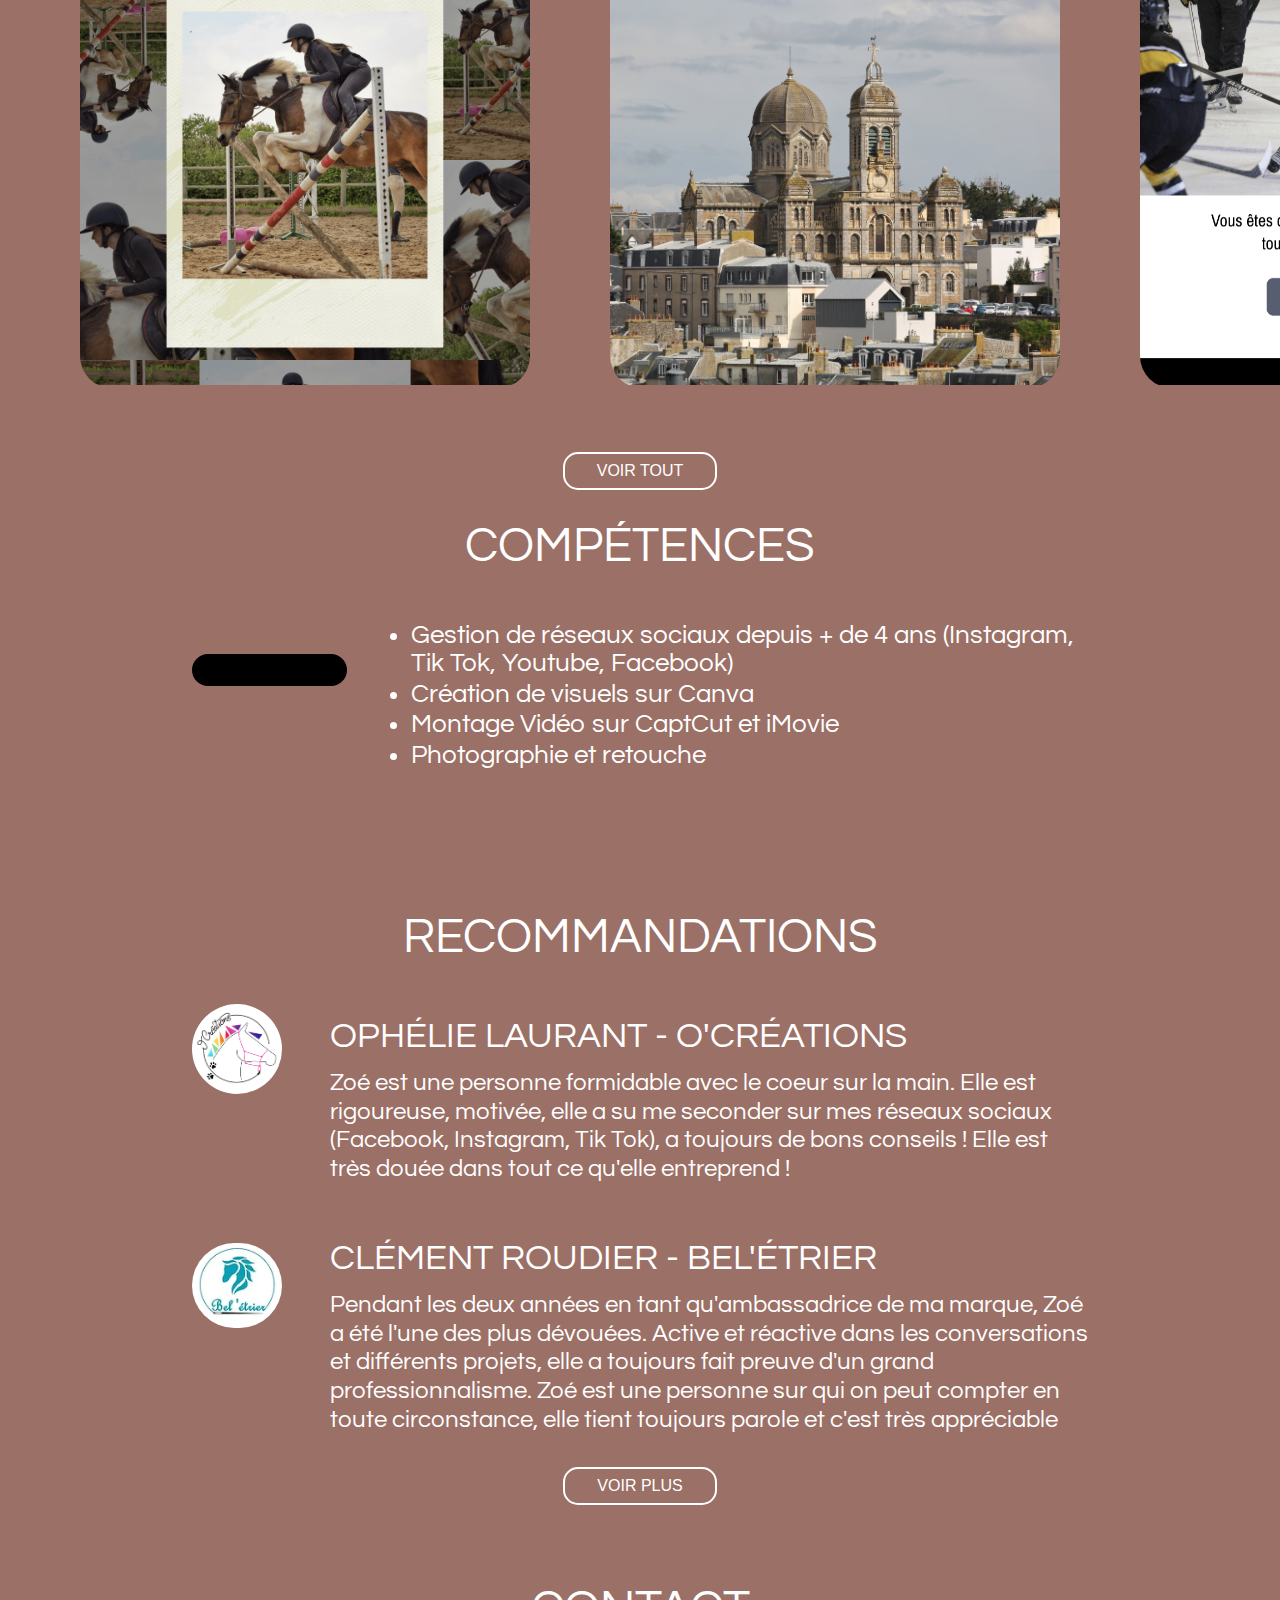
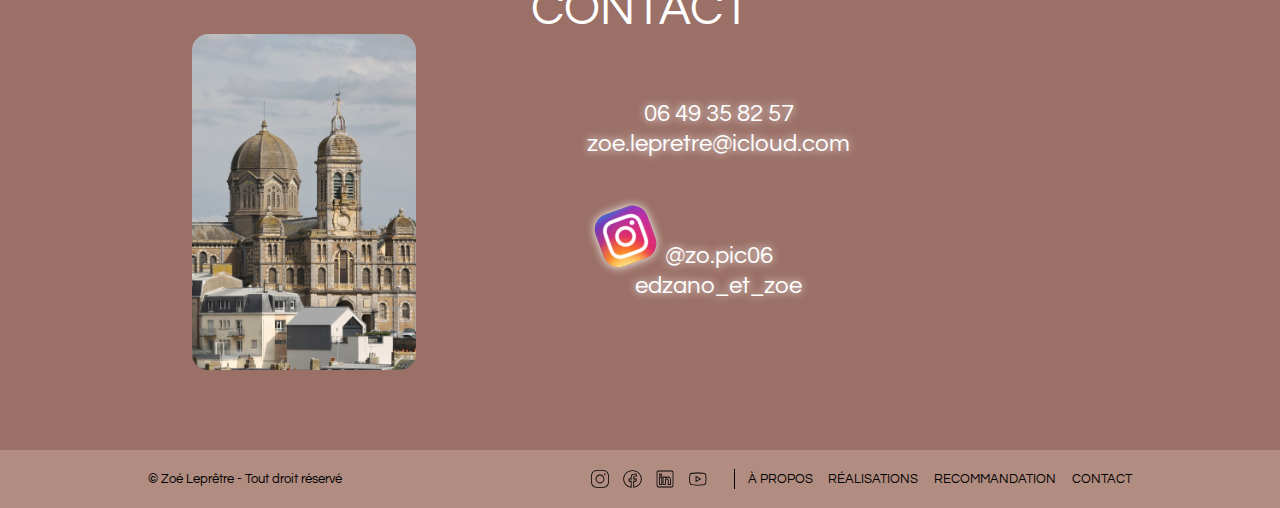
==== commit f213554b: "test manque image" ====
--- a/index.html
+++ b/index.html
@@ -60,8 +60,8 @@
           </li>
         </ul>
         <div id="photoZ">
-          <img src="images/1 PAGE D'ACCUEIL/4.JPG" alt="" />
-          <img src="images/1 PAGE D'ACCUEIL/2.jpg" alt="" />
+          <img src="images/1 PAGE D'ACCUEIL/4.png" alt="" />
+          <img src="images/1 PAGE D'ACCUEIL/2.png" alt="" />
           <img src="images/1 PAGE D'ACCUEIL/3.jpg" alt="" />
         </div>
         <div class="bouton">
--- a/style.css
+++ b/style.css
@@ -26,8 +26,7 @@
   display: flex;
   justify-content: end;
 }
-
-header2 {
+#header2 {
   display: none;
 }
 .menu {
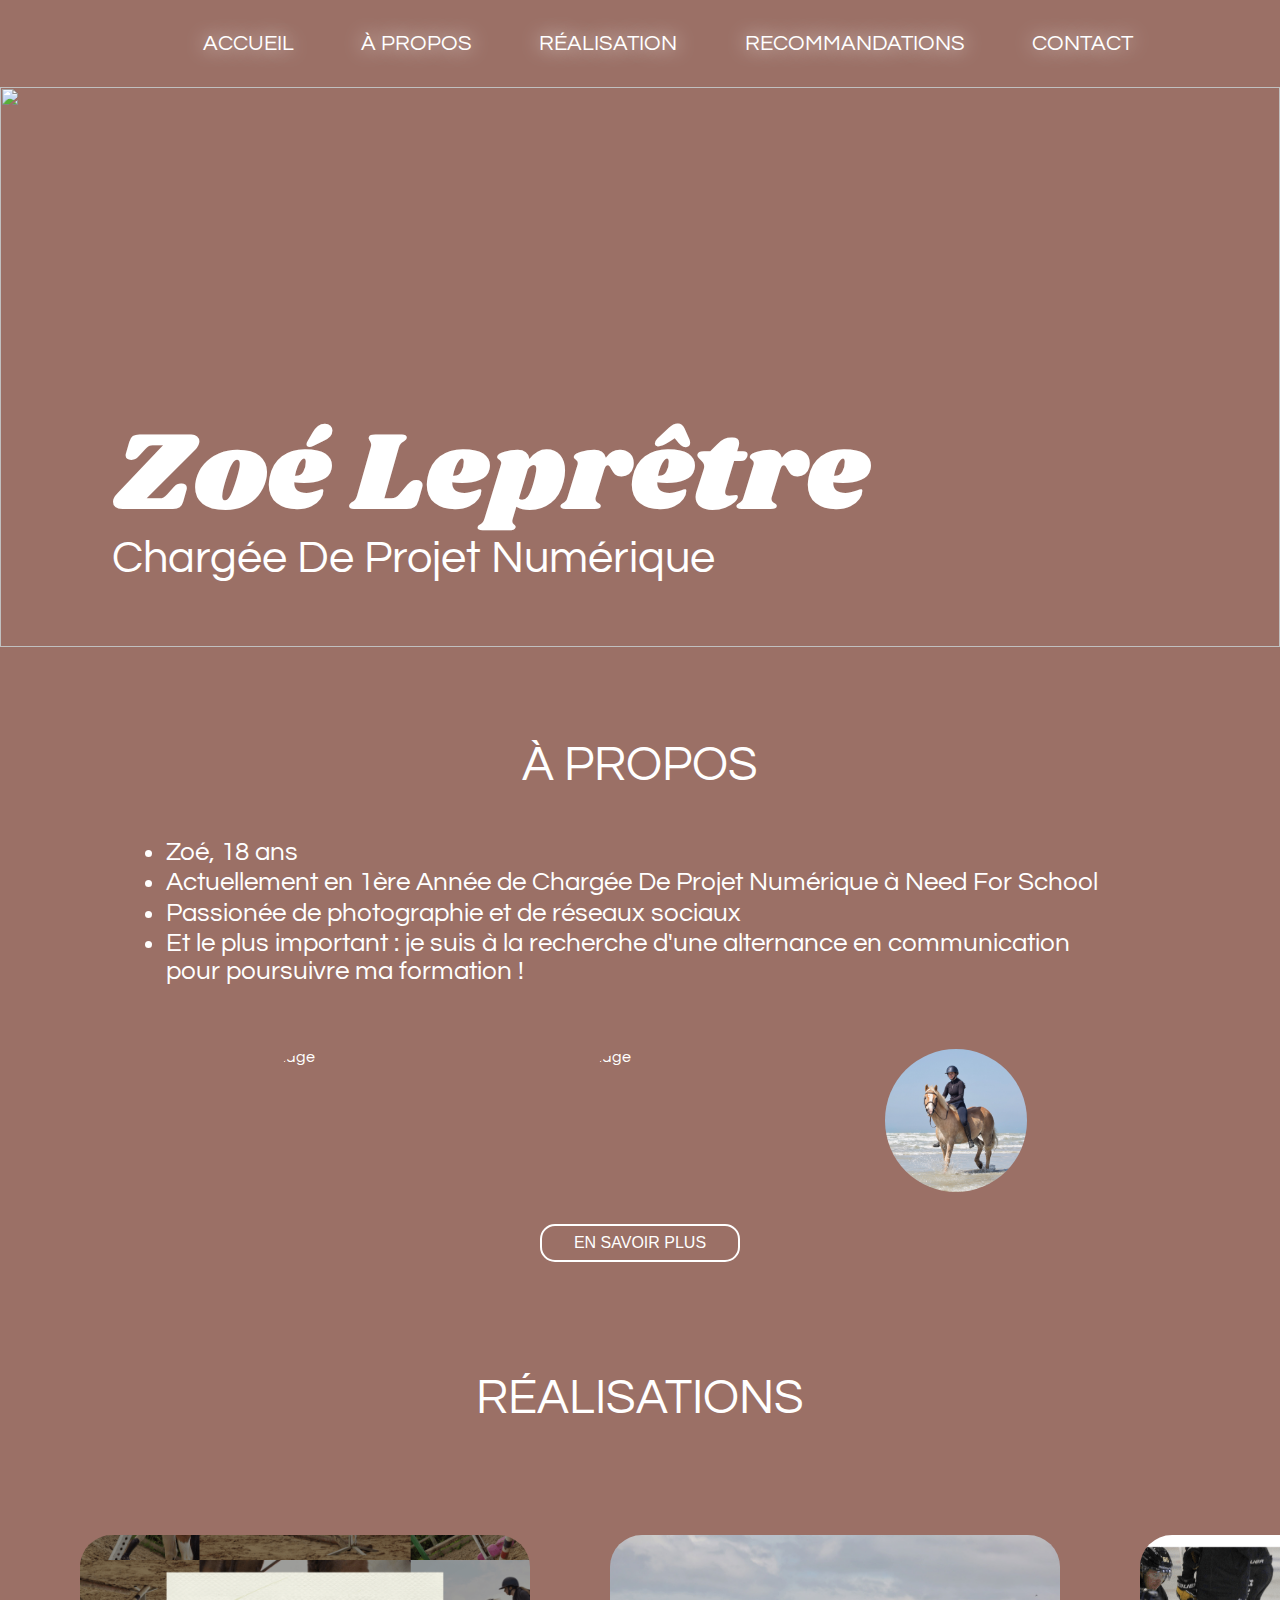
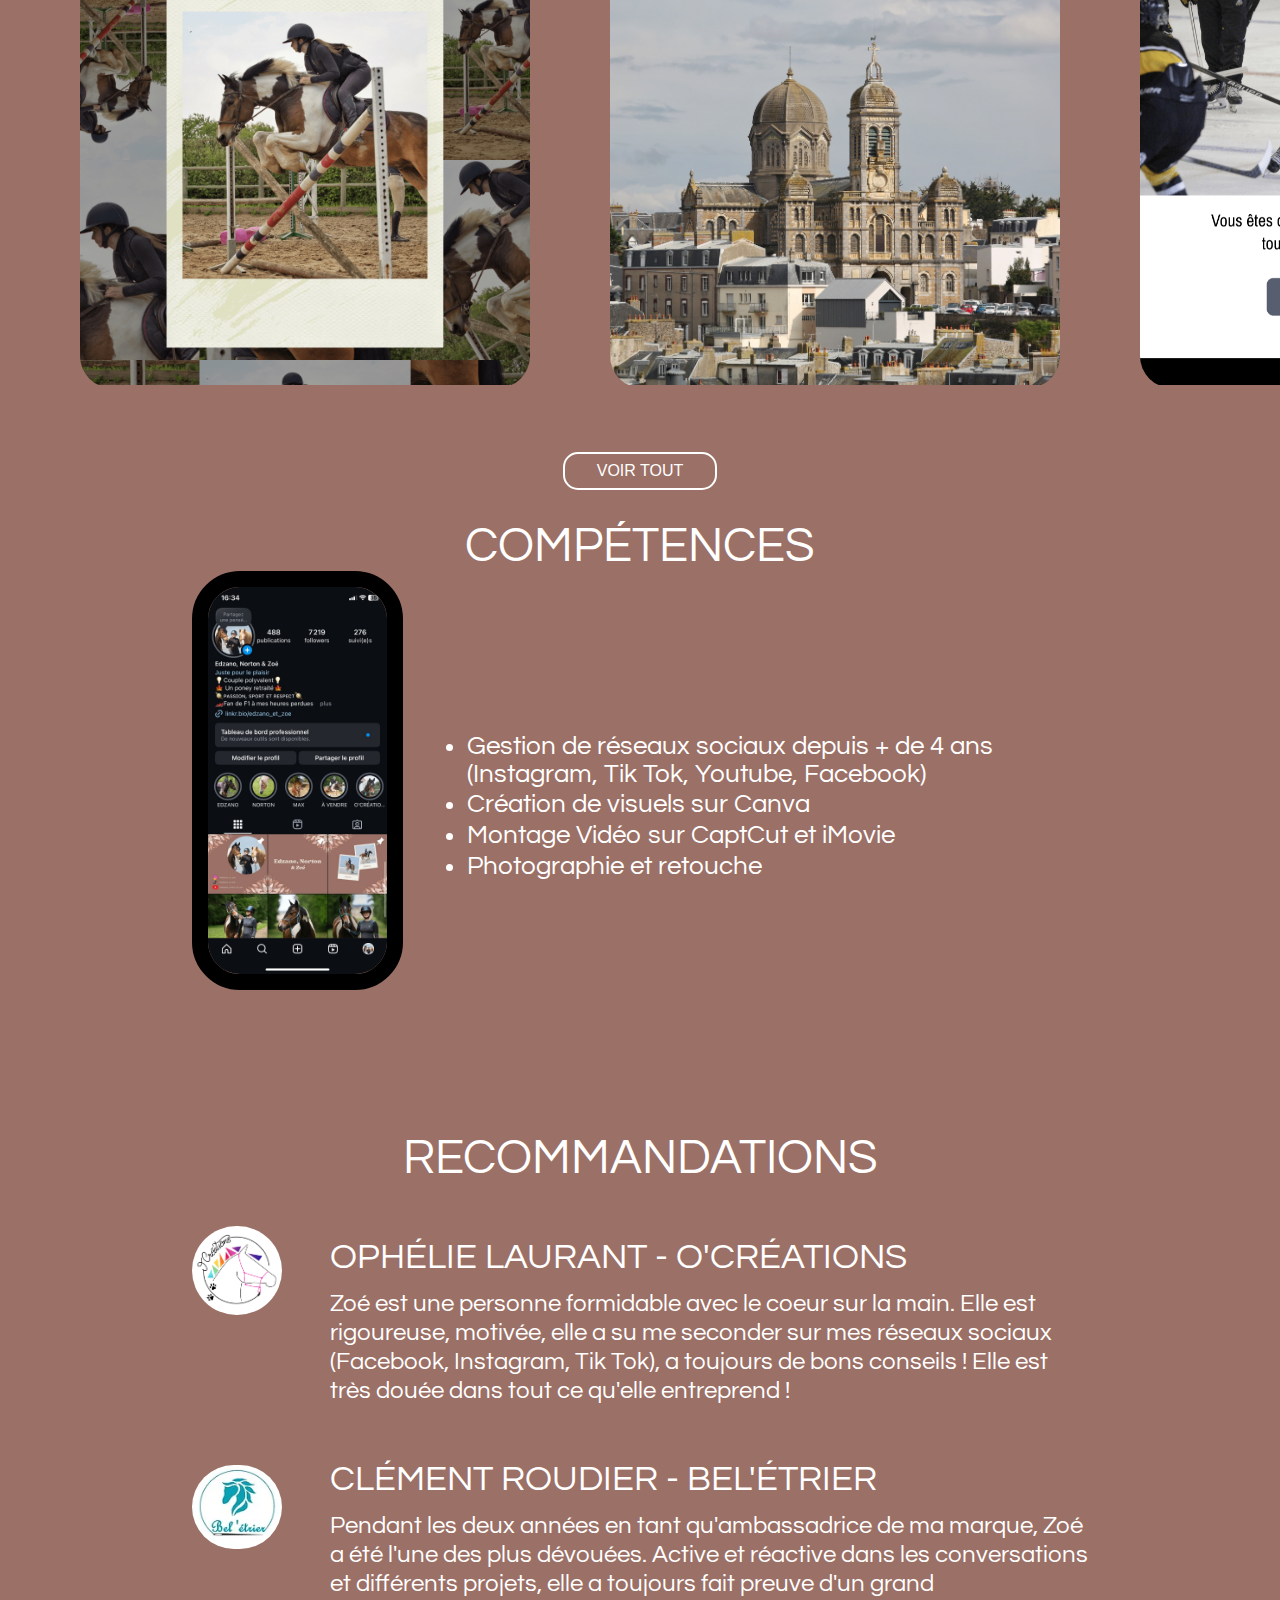
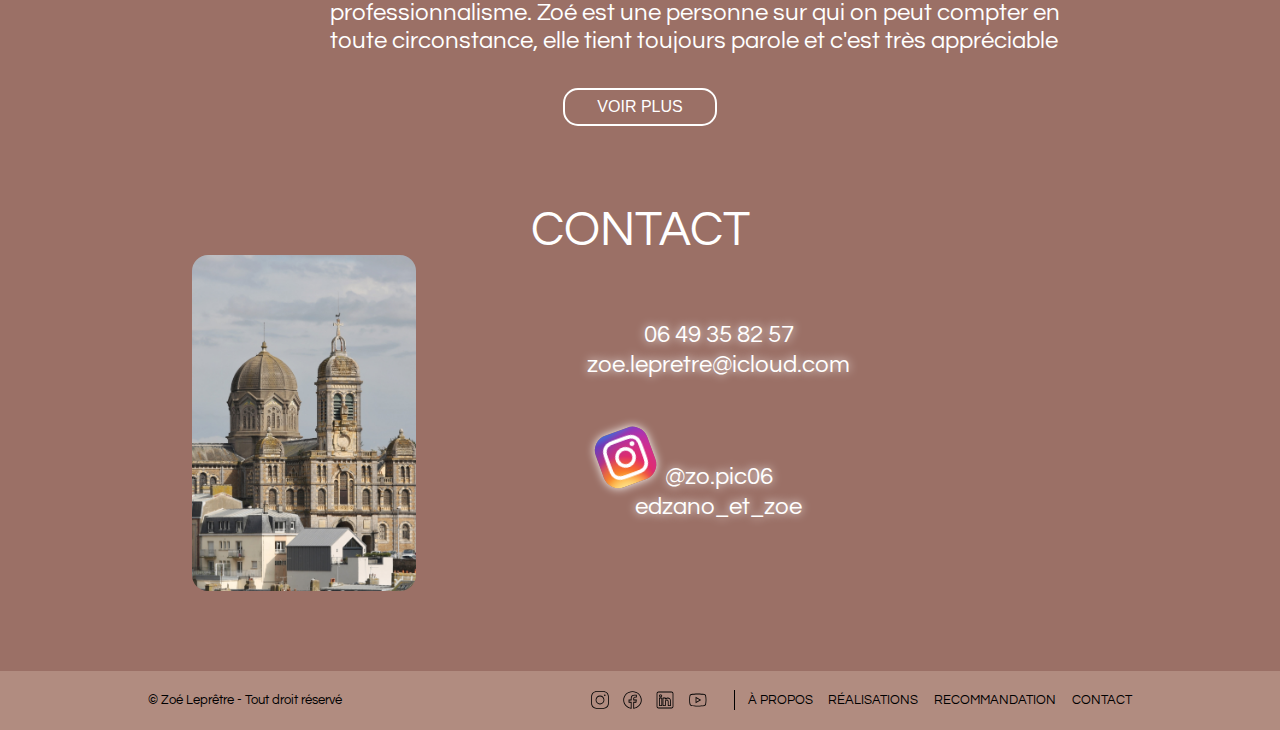
==== commit 172cdde2: "2.0.1" ====
--- a/index.html
+++ b/index.html
@@ -60,9 +60,9 @@
           </li>
         </ul>
         <div id="photoZ">
-          <img src="images/1 PAGE D'ACCUEIL/4.png" alt="" />
-          <img src="images/1 PAGE D'ACCUEIL/2.png" alt="" />
-          <img src="images/1 PAGE D'ACCUEIL/3.jpg" alt="" />
+          <img src="images/1 PAGE D'ACCUEIL/4.png" alt="image" />
+          <img src="images/1 PAGE D'ACCUEIL/2.png" alt="image" />
+          <img src="images/1 PAGE D'ACCUEIL/3.jpg" alt="image" />
         </div>
         <div class="bouton">
           <a href=""><button>EN SAVOIR PLUS</button></a>
@@ -136,7 +136,7 @@
         <h3>Compétences</h3>
 
         <div id="competence2">
-          <img src="images/1 PAGE D'ACCUEIL/9.png" alt="" />
+          <img src="images/1 PAGE D'ACCUEIL/9.jpg" alt="" />
           <ul>
             <li>
               Gestion de réseaux sociaux depuis + de 4 ans (Instagram, Tik Tok,
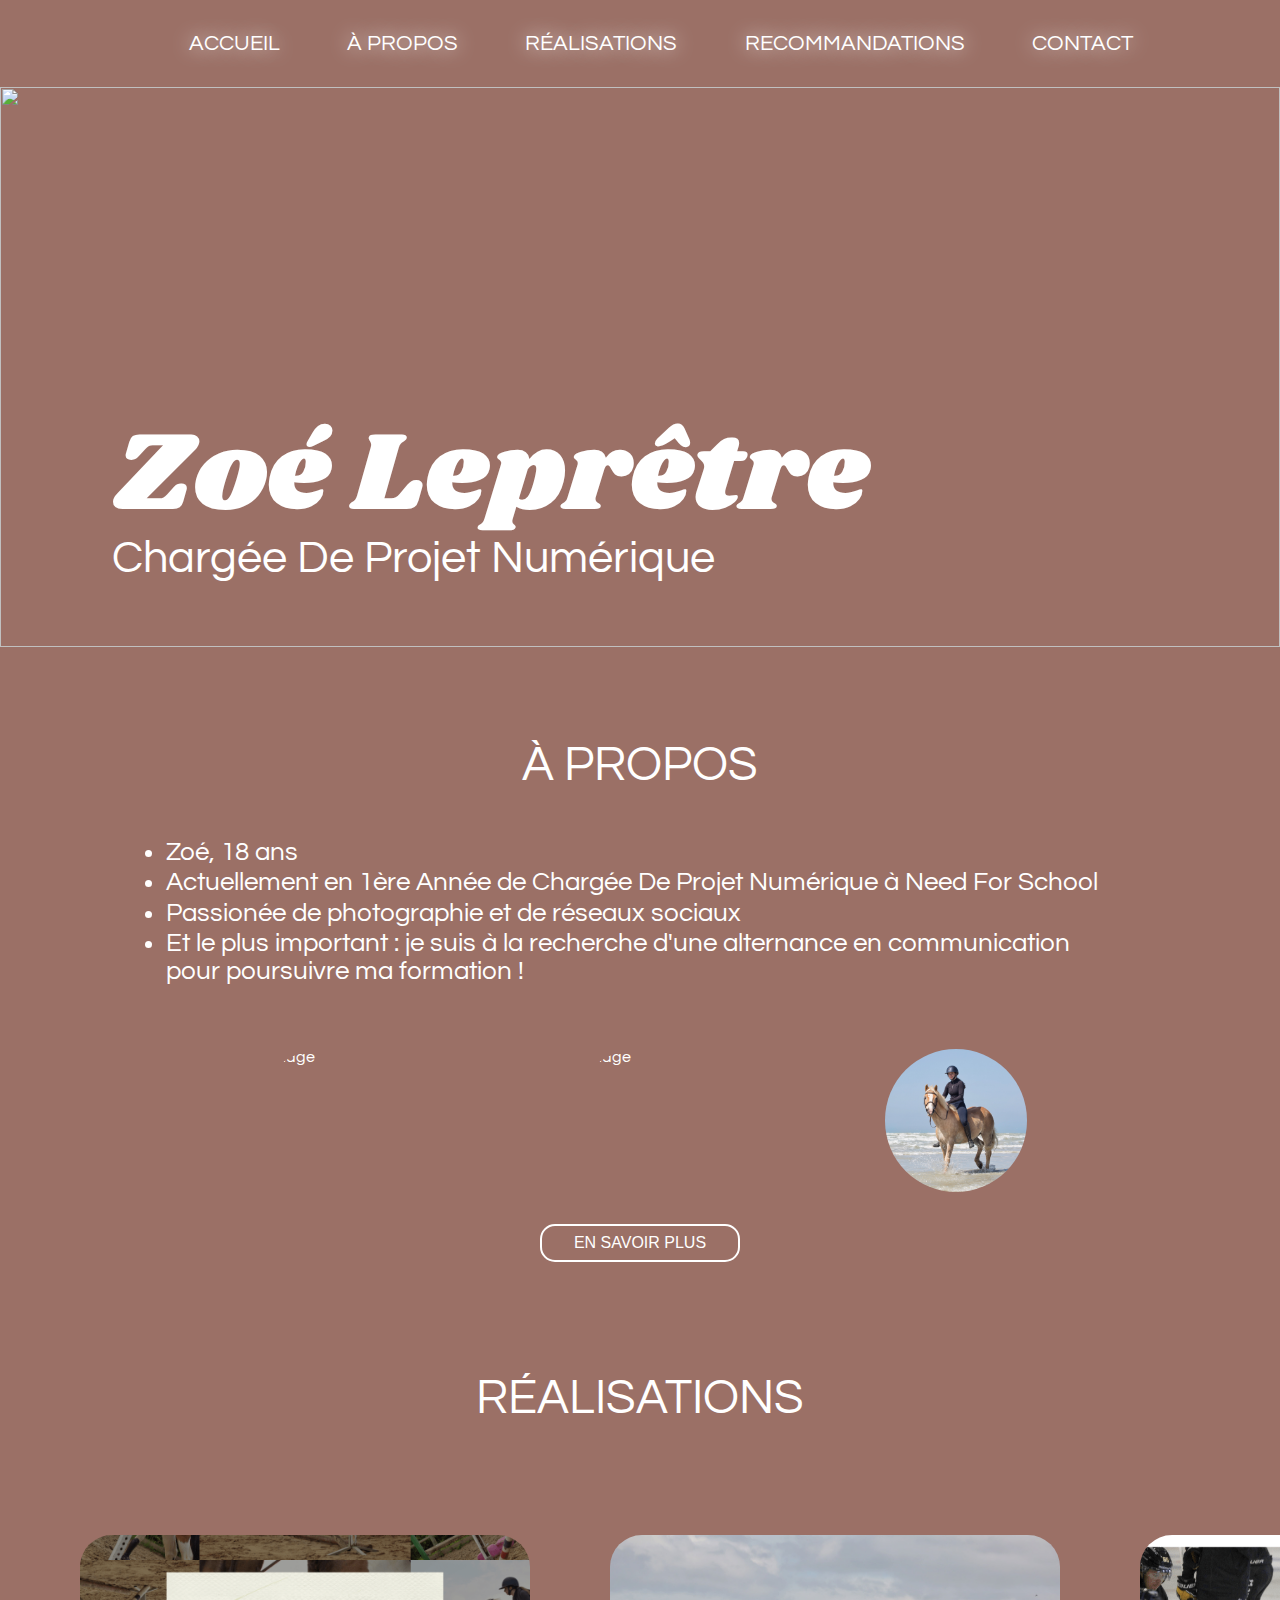
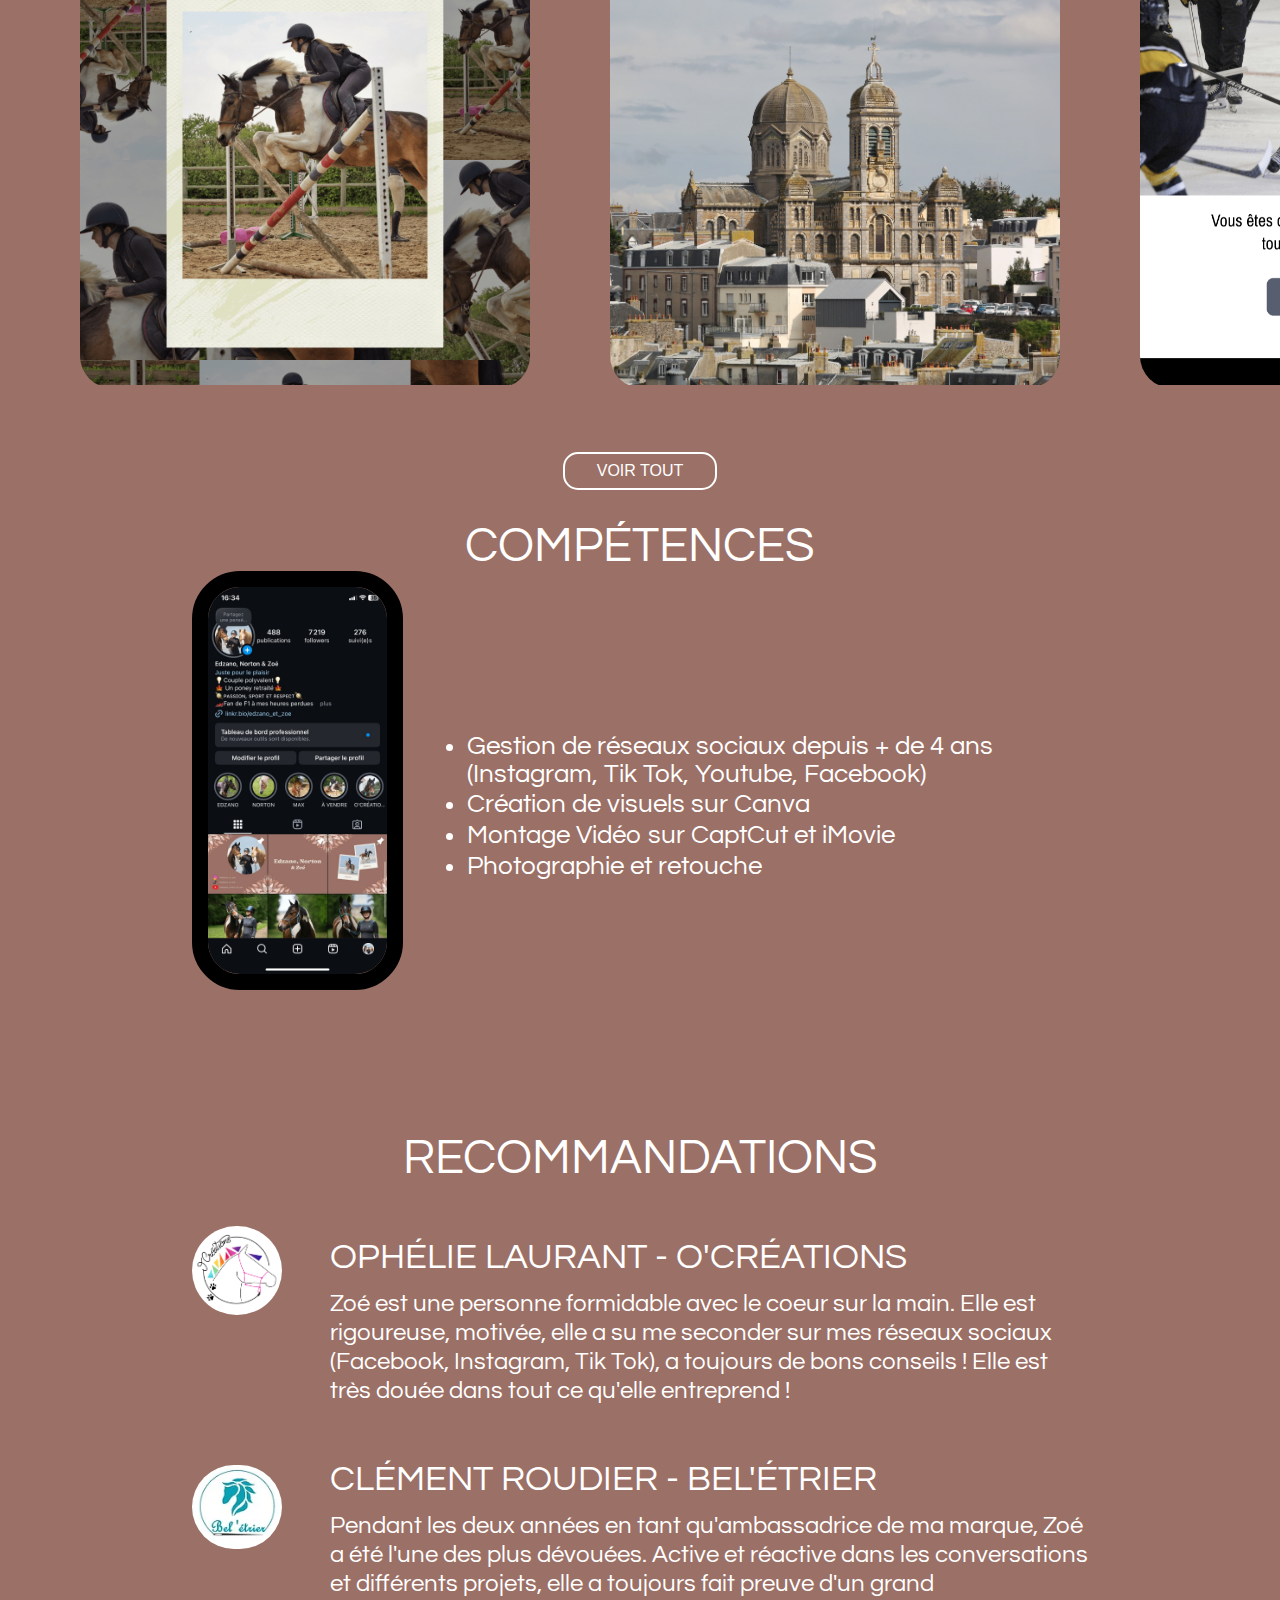
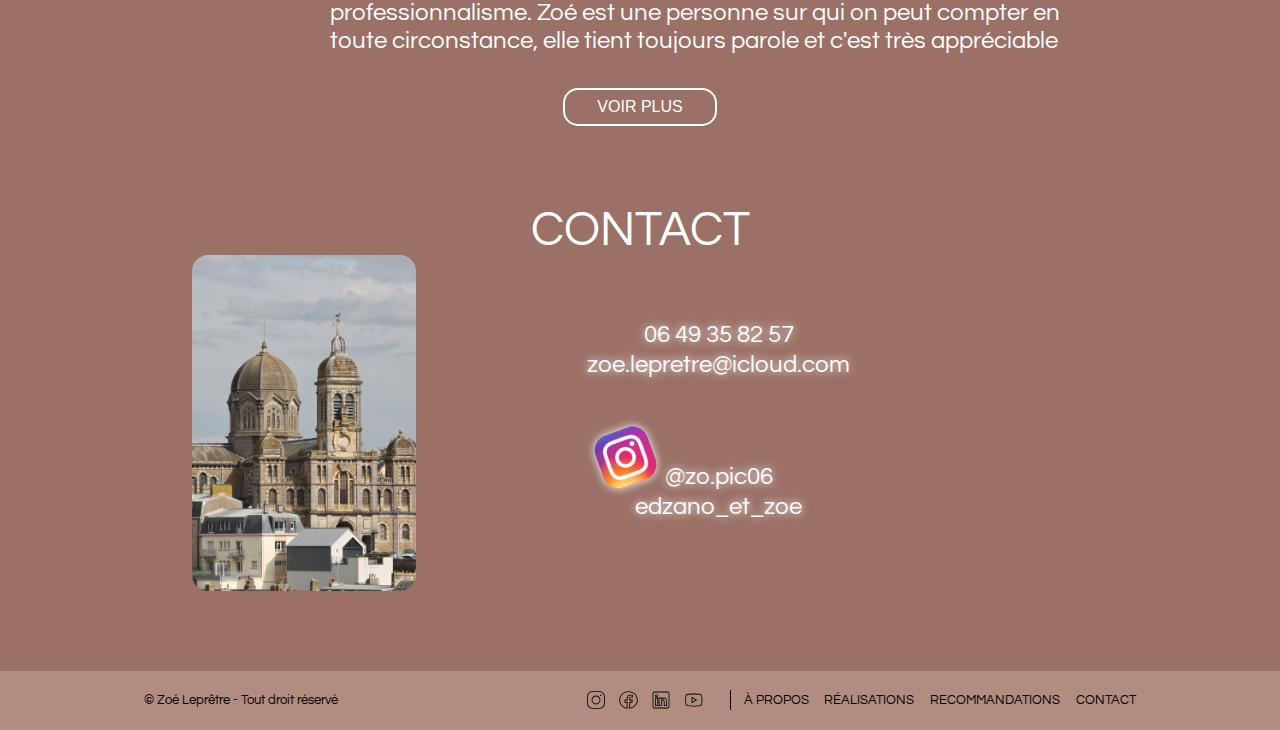
==== commit c16ebfe2: "2.0.2" ====
--- a/index.html
+++ b/index.html
@@ -17,7 +17,7 @@
       <nav>
         <a class="menu2" href="index.html">Accueil</a>
         <a class="menu2" href="propos.html">à Propos</a>
-        <a class="menu2" href="realisation.html">Réalisation</a>
+        <a class="menu2" href="realisation.html">Réalisations</a>
         <a class="menu2" href="recommandation.html">Recommandations</a>
         <a class="menu2" href="contact.html">Contact</a>
       </nav>
@@ -221,8 +221,8 @@
         </div>
         <div>
           <a href="">à propos</a>
-          <a href=""> réalisations</a>
-          <a href="">recommandation</a>
+          <a href="">réalisations</a>
+          <a href="">recommandations</a>
           <a href="">contact</a>
         </div>
       </div>
--- a/style.css
+++ b/style.css
@@ -154,7 +154,6 @@
 
 .overlay {
   text-transform: uppercase;
-  font-family: var(--titre);
   position: absolute;
   top: 50%;
   left: 50%;
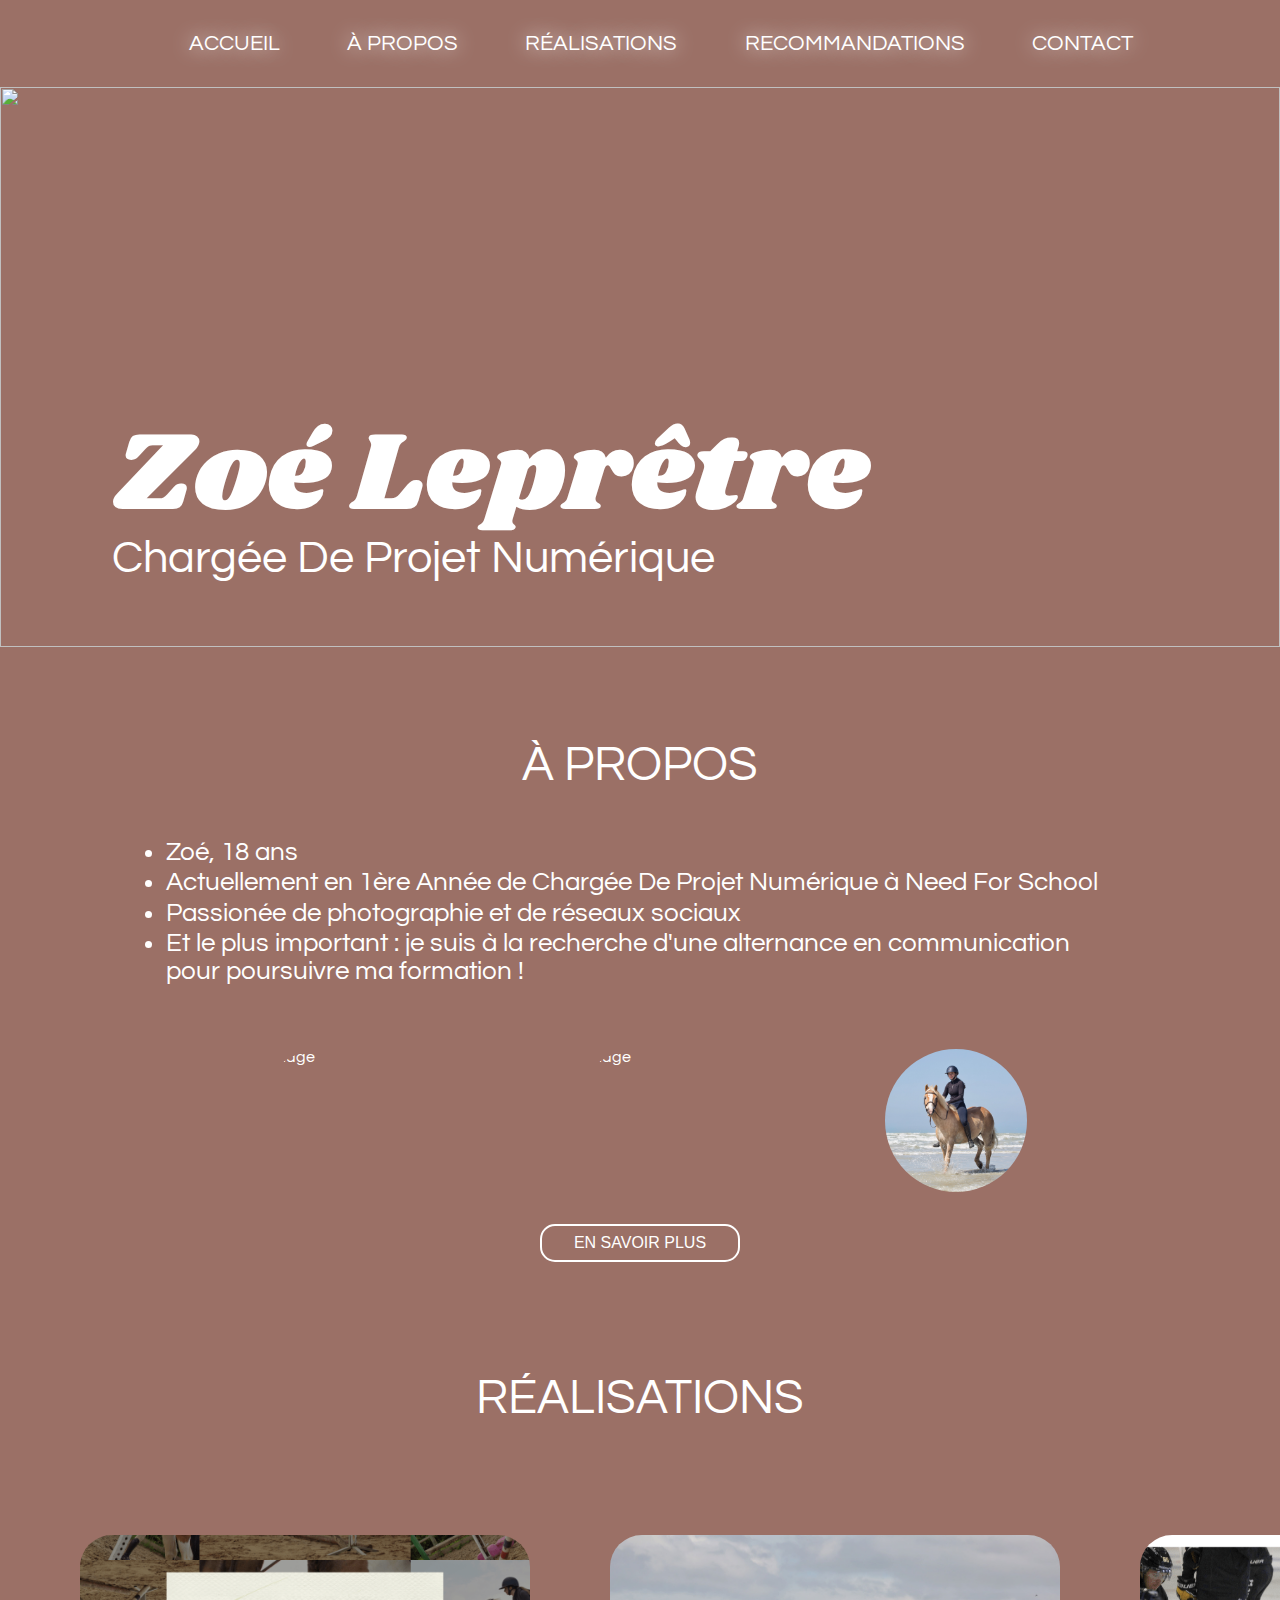
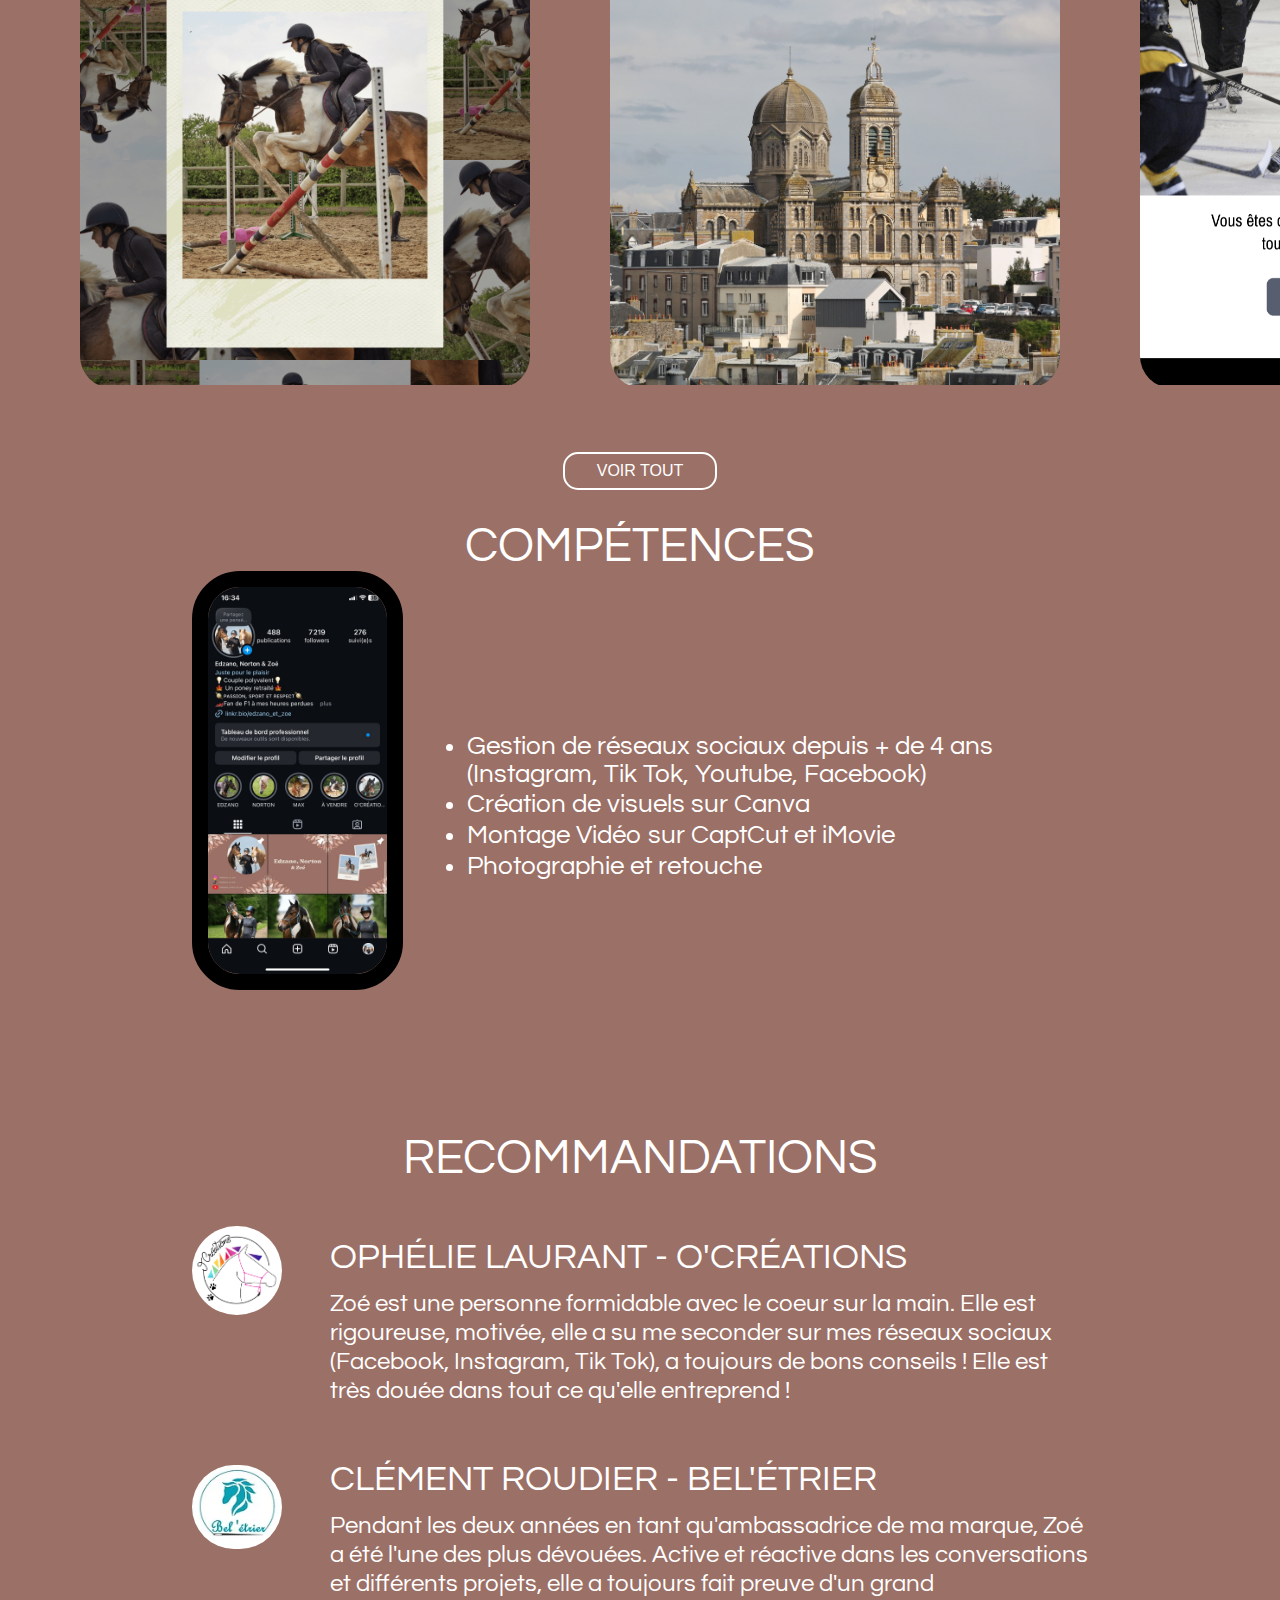
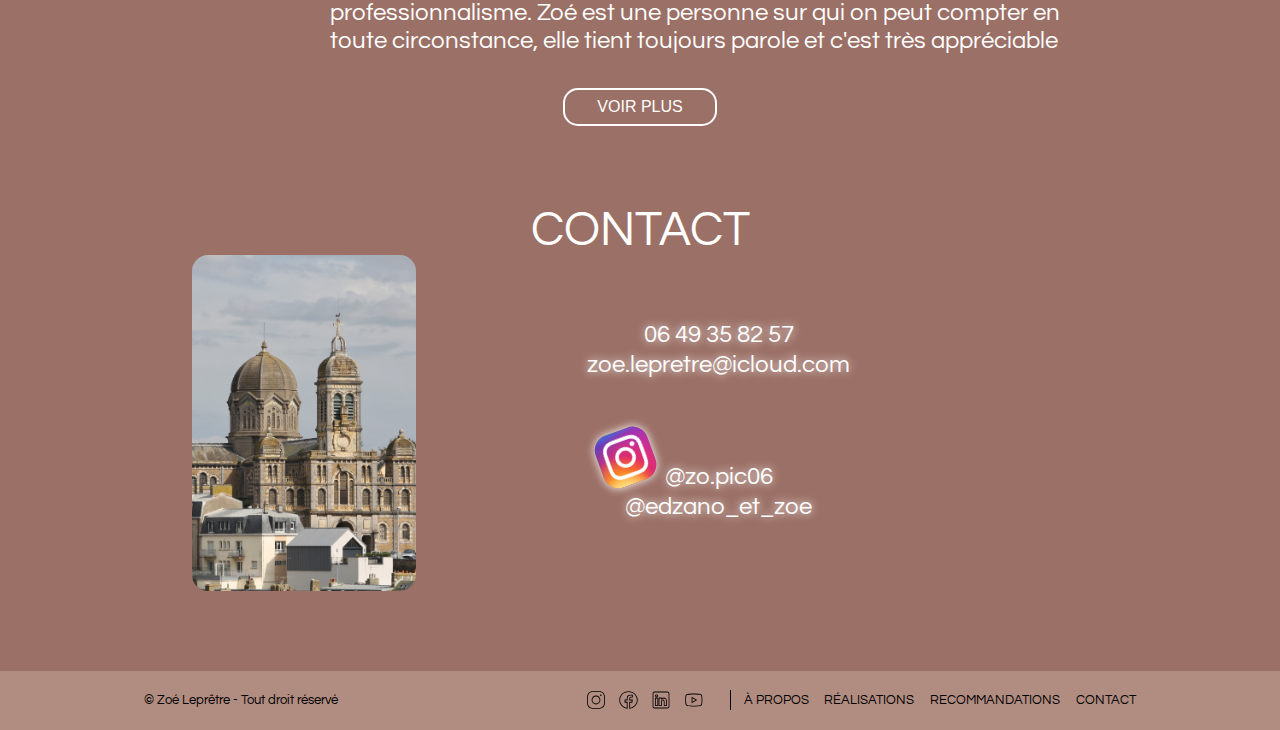
==== commit bb3d3470: "2.2.0" ====
--- a/index.html
+++ b/index.html
@@ -65,7 +65,7 @@
           <img src="images/1 PAGE D'ACCUEIL/3.jpg" alt="image" />
         </div>
         <div class="bouton">
-          <a href=""><button>EN SAVOIR PLUS</button></a>
+          <a href="propos.html"><button>EN SAVOIR PLUS</button></a>
         </div>
       </div>
       <div id="realisation">
@@ -129,7 +129,7 @@
         </div>
 
         <div class="bouton">
-          <a href=""><button>VOIR TOUT</button></a>
+          <a href="realisation.html"><button>VOIR TOUT</button></a>
         </div>
       </div>
       <div id="competence">
@@ -200,7 +200,7 @@
                 >@zo.pic06</a
               >
               <a href="https://www.instagram.com/edzano_et_zoe/" target="_blank"
-                >edzano_et_zoe</a
+                >@edzano_et_zoe</a
               >
             </div>
           </div>
@@ -220,10 +220,10 @@
           <img src="images/1 PAGE D'ACCUEIL/youtube.svg" alt="" />
         </div>
         <div>
-          <a href="">à propos</a>
-          <a href="">réalisations</a>
-          <a href="">recommandations</a>
-          <a href="">contact</a>
+          <a href="propos.html">à propos</a>
+          <a href="realisation.html">réalisations</a>
+          <a href="recommandation.html">recommandations</a>
+          <a href="contact.html">contact</a>
         </div>
       </div>
     </footer>
--- a/style.css
+++ b/style.css
@@ -388,7 +388,7 @@
   }
   header {
     display: none;
-  } /* Style pour l'en-tête */
+  }
   #header2 {
     display: block;
     position: fixed;
